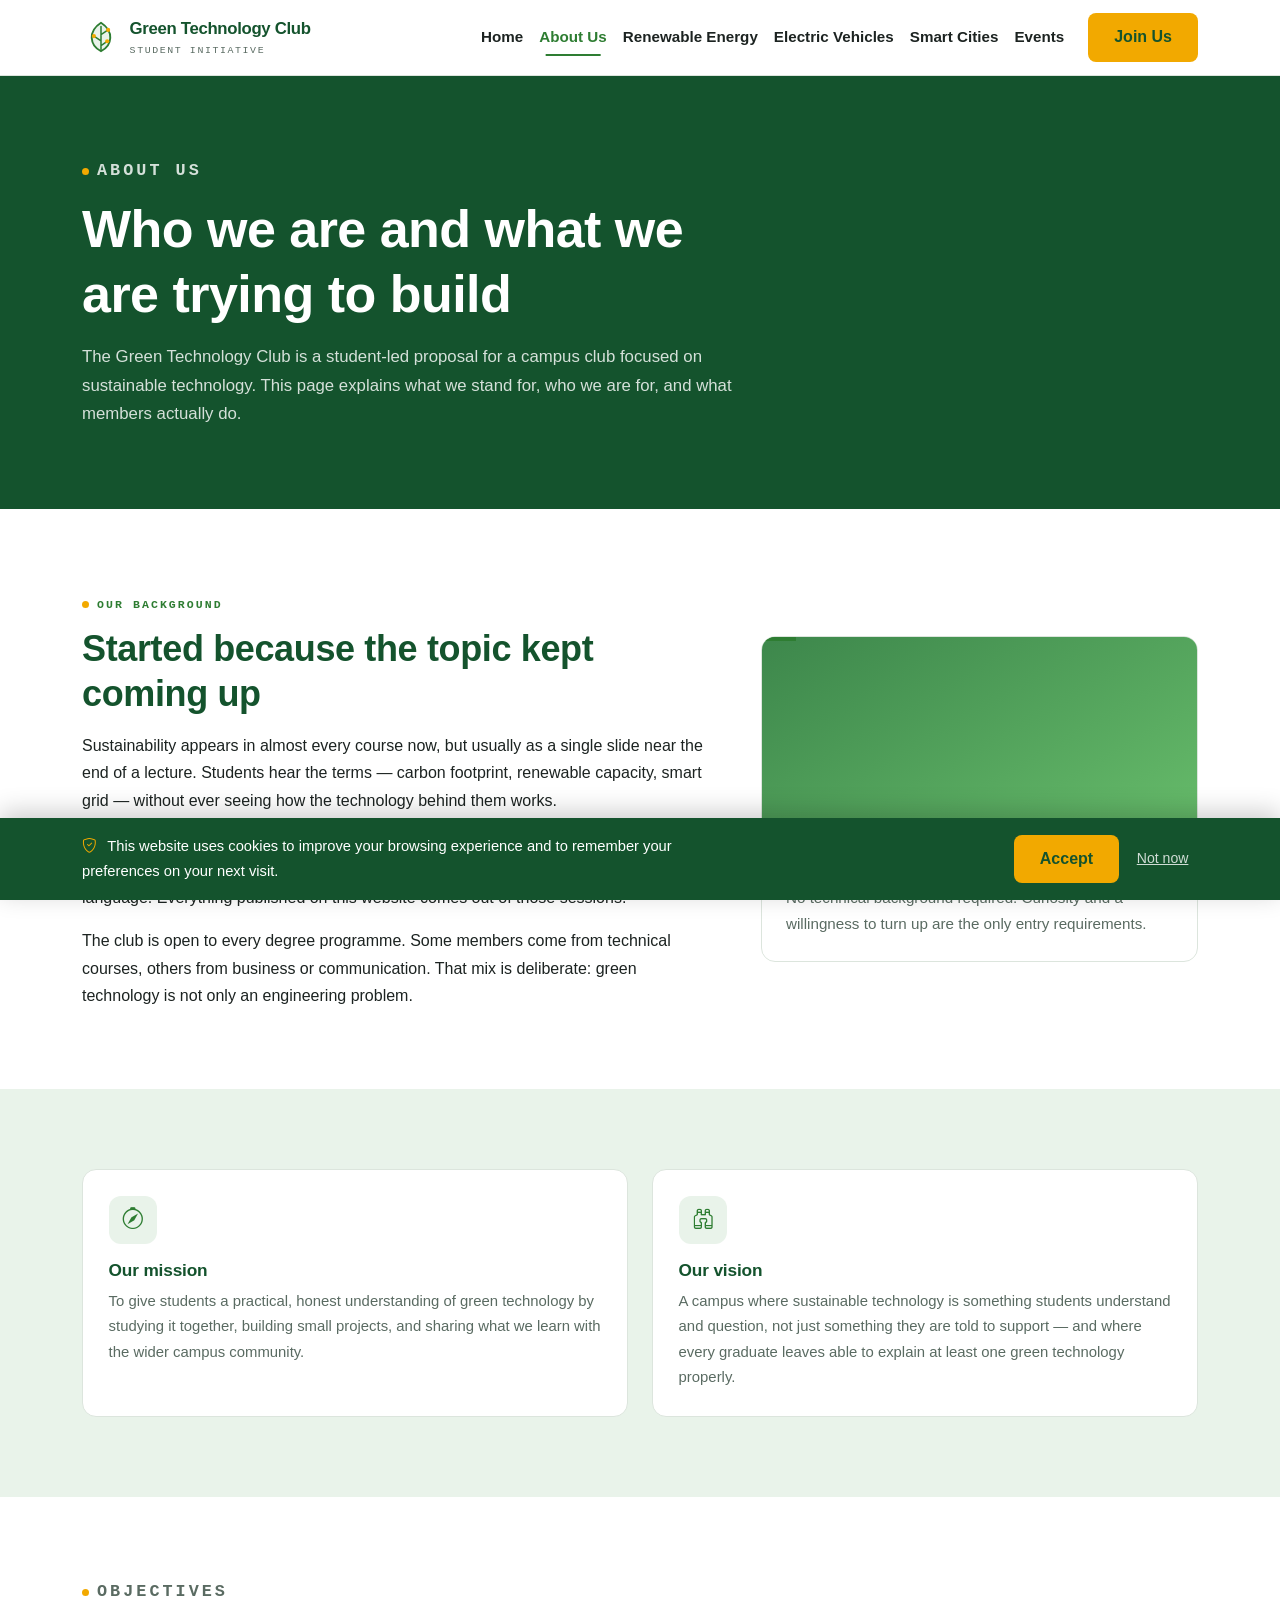
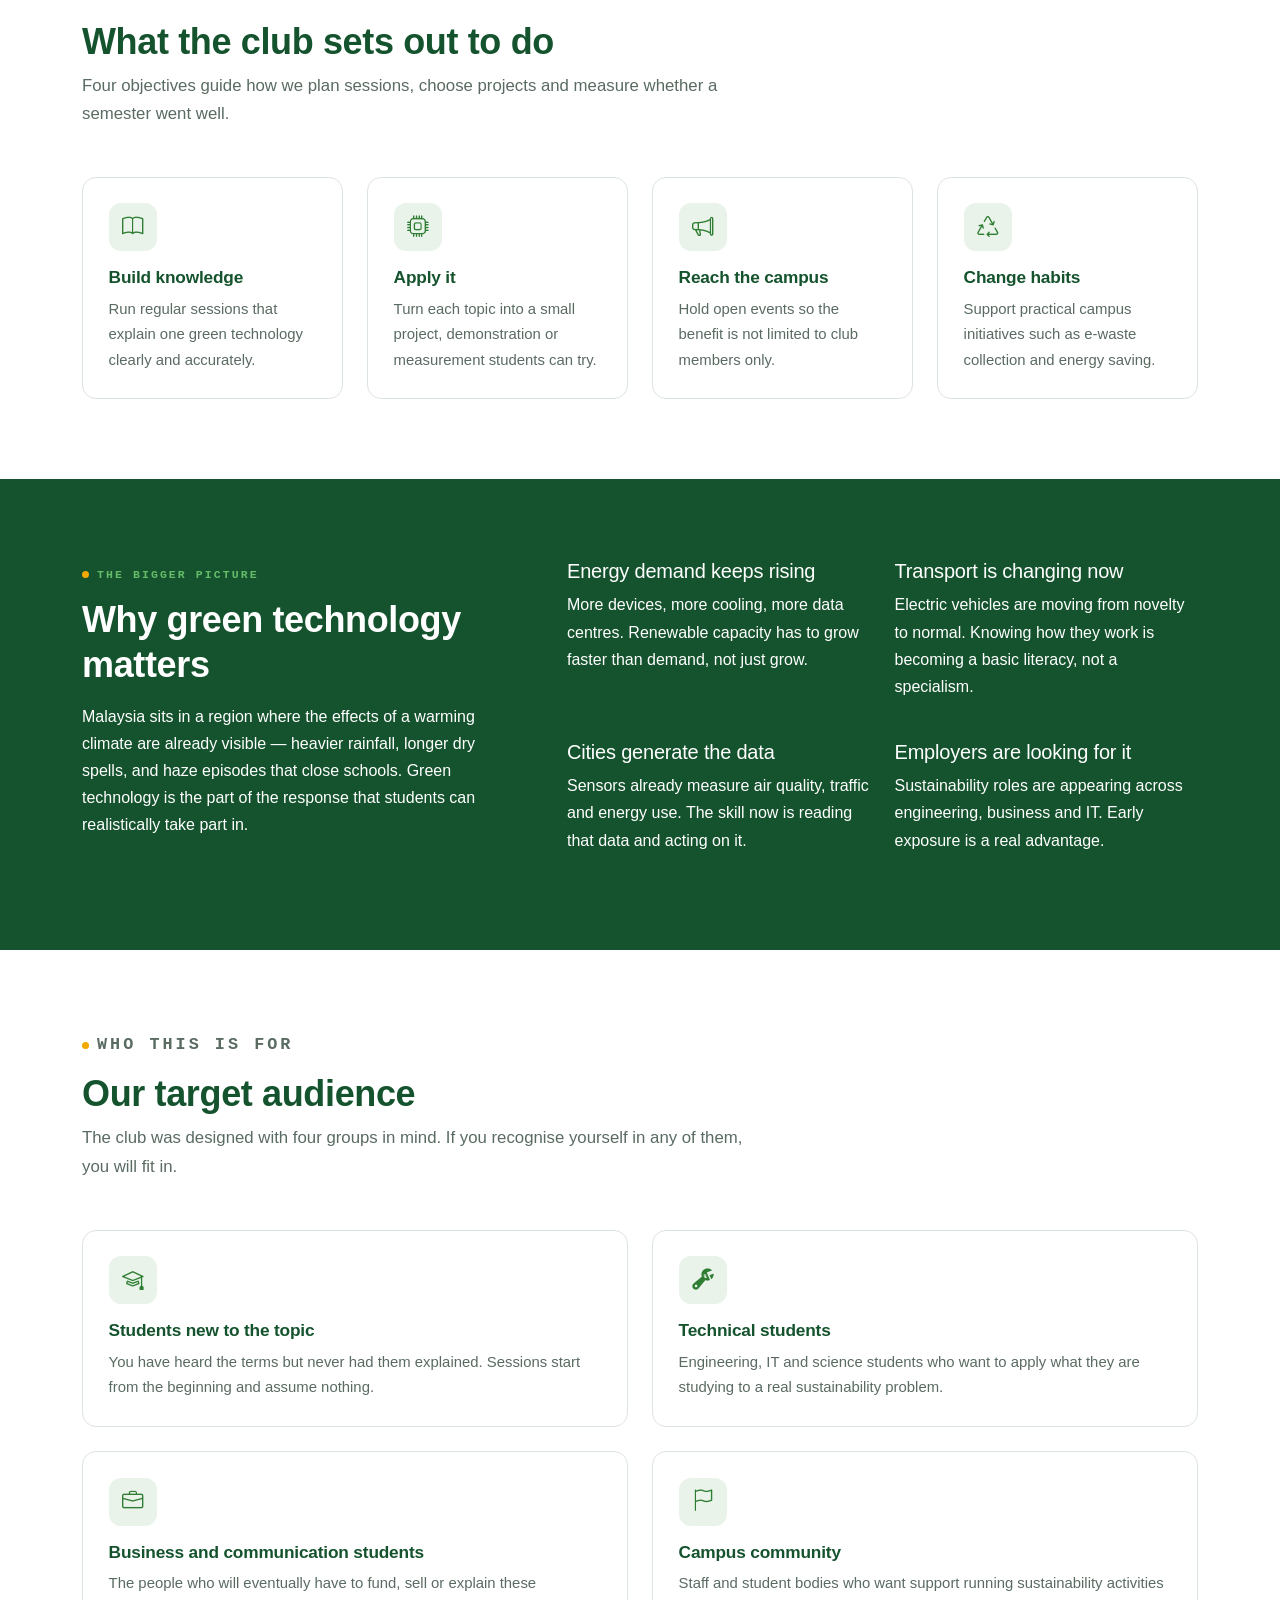
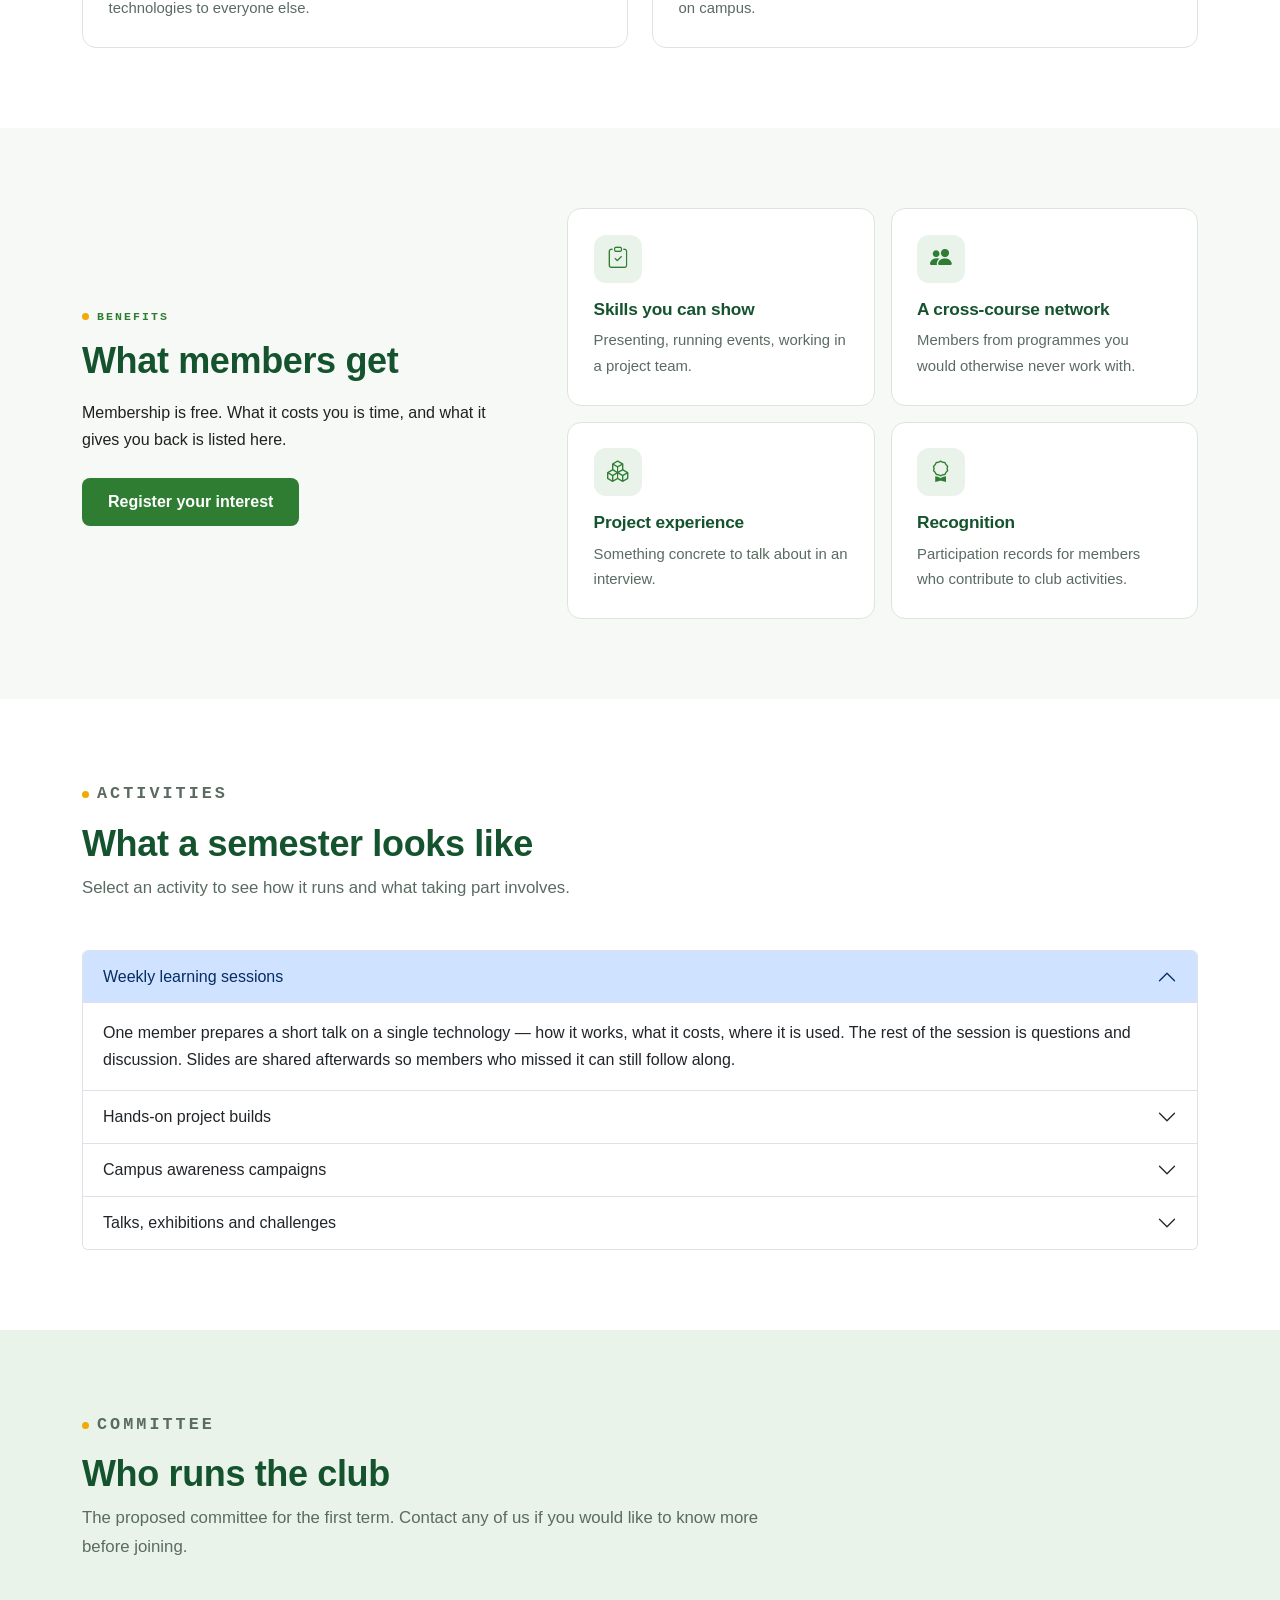
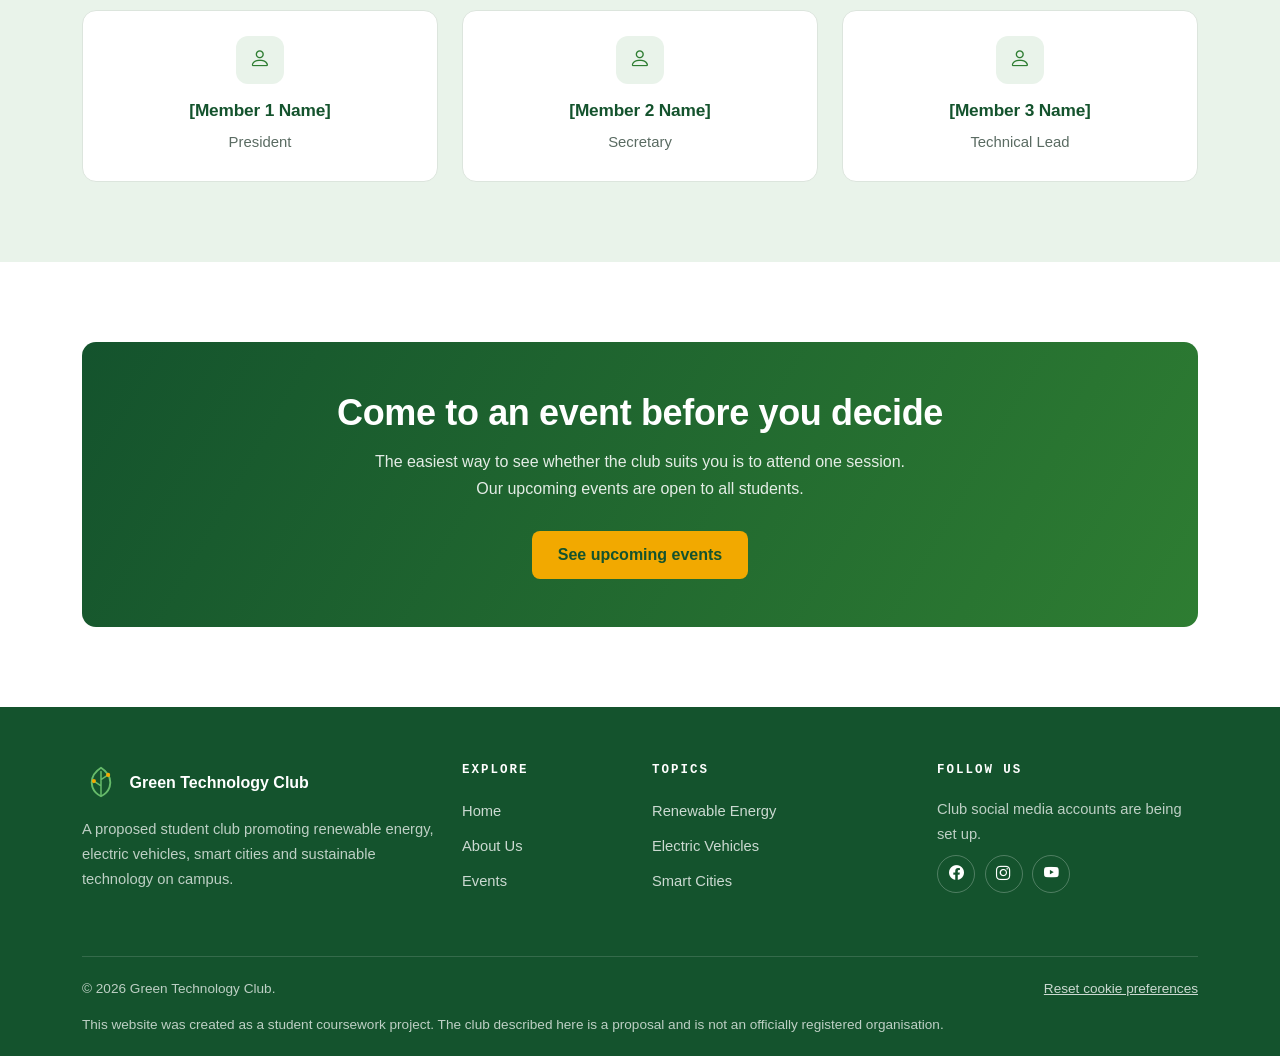
==== about.html @ 07b91c56 "Add files via upload" ====
<!DOCTYPE html>
<html lang="en">
<head>
  <meta charset="UTF-8">
  <meta name="viewport" content="width=device-width, initial-scale=1.0">
  <meta name="description" content="The mission, vision, objectives and activities of the Green Technology Club, a proposed student club for sustainable technology.">
  <title>About Us | Green Technology Club</title>

  <!-- Bootstrap 5 -->
  <link href="https://cdn.jsdelivr.net/npm/bootstrap@5.3.3/dist/css/bootstrap.min.css" rel="stylesheet">
  <!-- Bootstrap Icons (CSS only, no JavaScript) -->
  <link href="https://cdn.jsdelivr.net/npm/bootstrap-icons@1.11.3/font/bootstrap-icons.min.css" rel="stylesheet">
  <!-- Our own stylesheet, loaded last so it can override Bootstrap -->
  <link href="css/style.css" rel="stylesheet">
</head>
<body>

<a class="gtc-skip-link" href="#main-content">Skip to main content</a>


<!-- ==========================================================================
     NAVBAR  (identical on all six pages - only the "active" class moves)
     ========================================================================== -->
<nav class="navbar navbar-expand-lg gtc-navbar sticky-top" aria-label="Main navigation">
  <div class="container">

    <a class="navbar-brand" href="index.html">
      <svg class="gtc-logo" viewBox="0 0 40 40" role="img" aria-label="Green Technology Club logo">
        <path d="M20 35C8 29 6 14 20 5C34 14 32 29 20 35Z" fill="#E9F3EA" stroke="#2E7D32" stroke-width="2" stroke-linejoin="round"/>
        <path d="M20 34V9M20 24L12.5 19M20 17.5L27.5 12.5M20 29L26.5 24.5" stroke="#2E7D32" stroke-width="1.6" stroke-linecap="round"/>
        <circle cx="12.5" cy="19" r="2.2" fill="#F2A900"/>
        <circle cx="27.5" cy="12.5" r="2.2" fill="#F2A900"/>
        <circle cx="26.5" cy="24.5" r="2.2" fill="#F2A900"/>
      </svg>
      <span class="gtc-brand-text">
        Green Technology Club
        <small>Student Initiative</small>
      </span>
    </a>

    <button class="navbar-toggler" type="button" data-bs-toggle="collapse"
            data-bs-target="#gtcNavMenu" aria-controls="gtcNavMenu"
            aria-expanded="false" aria-label="Toggle navigation menu">
      <span class="navbar-toggler-icon"></span>
    </button>

    <div class="collapse navbar-collapse" id="gtcNavMenu">
      <ul class="navbar-nav ms-auto align-items-lg-center">
        <li class="nav-item"><a class="nav-link" href="index.html">Home</a></li>
        <li class="nav-item"><a class="nav-link active" aria-current="page" href="about.html">About Us</a></li>
        <li class="nav-item"><a class="nav-link" href="renewable.html">Renewable Energy</a></li>
        <li class="nav-item"><a class="nav-link" href="ev.html">Electric Vehicles</a></li>
        <li class="nav-item"><a class="nav-link" href="smart-city.html">Smart Cities</a></li>
        <li class="nav-item"><a class="nav-link" href="events.html">Events</a></li>
        <li class="nav-item ms-lg-3">
          <a class="btn btn-gtc-accent" href="events.html#register">Join Us</a>
        </li>
      </ul>
    </div>

  </div>
</nav>


<!-- ==========================================================================
     WELCOME BAR  (only appears when a name is stored in a cookie)
     ========================================================================== -->
<div class="gtc-welcome" id="gtcWelcome" hidden>
  <div class="container">
    <div class="gtc-welcome__inner">
      <p class="gtc-welcome__text" id="gtcWelcomeText"></p>
      <button type="button" class="gtc-welcome__btn" id="gtcForgetBtn">Not you?</button>
    </div>
  </div>
</div>


<main id="main-content">

  <!-- ========================================================================
       PAGE HEADER
       ======================================================================== -->
  <header class="gtc-section gtc-section--dark">
    <div class="container">
      <div class="gtc-section-intro mb-0">
        <p class="gtc-eyebrow gtc-animate-1">About us</p>
        <h1 class="gtc-animate-1">Who we are and what we are trying to build</h1>
        <p class="gtc-animate-2 mt-3 mb-0">
          The Green Technology Club is a student-led proposal for a campus club
          focused on sustainable technology. This page explains what we stand
          for, who we are for, and what members actually do.
        </p>
      </div>
    </div>
  </header>


  <!-- ========================================================================
       ABOUT THE CLUB
       ======================================================================== -->
  <section class="gtc-section">
    <div class="container">
      <div class="row g-5 align-items-center">

        <div class="col-lg-7">
          <p class="gtc-eyebrow">Our background</p>
          <h2>Started because the topic kept coming up</h2>
          <p class="mt-3">
            Sustainability appears in almost every course now, but usually as a
            single slide near the end of a lecture. Students hear the terms
            &mdash; carbon footprint, renewable capacity, smart grid &mdash;
            without ever seeing how the technology behind them works.
          </p>
          <p>
            The Green Technology Club exists to close that gap. It is a place
            where students take one technology at a time, study it properly,
            and then explain it to each other in plain language. Everything
            published on this website comes out of those sessions.
          </p>
          <p class="mb-0">
            The club is open to every degree programme. Some members come from
            technical courses, others from business or communication. That mix
            is deliberate: green technology is not only an engineering problem.
          </p>
        </div>

        <div class="col-lg-5">
          <div class="gtc-card">
            <div class="gtc-card__media"
                 style="background-image: linear-gradient(150deg, rgba(20,83,45,.5), rgba(102,187,106,.3)), url('images/about-team.jpg');"
                 role="img" aria-label="Students working together on a sustainability project"></div>
            <div class="gtc-card__body">
              <h3>Open to everyone</h3>
              <p class="mb-0">
                No technical background required. Curiosity and a willingness
                to turn up are the only entry requirements.
              </p>
            </div>
          </div>
        </div>

      </div>
    </div>
  </section>


  <!-- ========================================================================
       MISSION AND VISION
       ======================================================================== -->
  <section class="gtc-section gtc-section--pale">
    <div class="container">
      <div class="row g-4">

        <div class="col-lg-6">
          <div class="gtc-mini-card h-100">
            <span class="gtc-mini-card__icon"><i class="bi bi-compass"></i></span>
            <h3>Our mission</h3>
            <p>
              To give students a practical, honest understanding of green
              technology by studying it together, building small projects, and
              sharing what we learn with the wider campus community.
            </p>
          </div>
        </div>

        <div class="col-lg-6">
          <div class="gtc-mini-card h-100">
            <span class="gtc-mini-card__icon"><i class="bi bi-binoculars"></i></span>
            <h3>Our vision</h3>
            <p>
              A campus where sustainable technology is something students
              understand and question, not just something they are told to
              support &mdash; and where every graduate leaves able to explain
              at least one green technology properly.
            </p>
          </div>
        </div>

      </div>
    </div>
  </section>


  <!-- ========================================================================
       OBJECTIVES
       ======================================================================== -->
  <section class="gtc-section">
    <div class="container">

      <div class="gtc-section-intro">
        <p class="gtc-eyebrow">Objectives</p>
        <h2>What the club sets out to do</h2>
        <p>
          Four objectives guide how we plan sessions, choose projects and
          measure whether a semester went well.
        </p>
      </div>

      <div class="row g-4">

        <div class="col-md-6 col-lg-3">
          <div class="gtc-mini-card">
            <span class="gtc-mini-card__icon"><i class="bi bi-book"></i></span>
            <h3>Build knowledge</h3>
            <p>Run regular sessions that explain one green technology clearly and accurately.</p>
          </div>
        </div>

        <div class="col-md-6 col-lg-3">
          <div class="gtc-mini-card">
            <span class="gtc-mini-card__icon"><i class="bi bi-cpu"></i></span>
            <h3>Apply it</h3>
            <p>Turn each topic into a small project, demonstration or measurement students can try.</p>
          </div>
        </div>

        <div class="col-md-6 col-lg-3">
          <div class="gtc-mini-card">
            <span class="gtc-mini-card__icon"><i class="bi bi-megaphone"></i></span>
            <h3>Reach the campus</h3>
            <p>Hold open events so the benefit is not limited to club members only.</p>
          </div>
        </div>

        <div class="col-md-6 col-lg-3">
          <div class="gtc-mini-card">
            <span class="gtc-mini-card__icon"><i class="bi bi-recycle"></i></span>
            <h3>Change habits</h3>
            <p>Support practical campus initiatives such as e-waste collection and energy saving.</p>
          </div>
        </div>

      </div>
    </div>
  </section>


  <!-- ========================================================================
       WHY GREEN TECHNOLOGY MATTERS
       ======================================================================== -->
  <section class="gtc-section gtc-section--dark">
    <div class="container">
      <div class="row g-5">

        <div class="col-lg-5">
          <p class="gtc-eyebrow">The bigger picture</p>
          <h2>Why green technology matters</h2>
          <p class="mt-3 mb-0">
            Malaysia sits in a region where the effects of a warming climate
            are already visible &mdash; heavier rainfall, longer dry spells,
            and haze episodes that close schools. Green technology is the part
            of the response that students can realistically take part in.
          </p>
        </div>

        <div class="col-lg-7">
          <div class="row g-4">

            <div class="col-sm-6">
              <h3 class="h5">Energy demand keeps rising</h3>
              <p>
                More devices, more cooling, more data centres. Renewable
                capacity has to grow faster than demand, not just grow.
              </p>
            </div>

            <div class="col-sm-6">
              <h3 class="h5">Transport is changing now</h3>
              <p>
                Electric vehicles are moving from novelty to normal. Knowing
                how they work is becoming a basic literacy, not a specialism.
              </p>
            </div>

            <div class="col-sm-6">
              <h3 class="h5">Cities generate the data</h3>
              <p>
                Sensors already measure air quality, traffic and energy use.
                The skill now is reading that data and acting on it.
              </p>
            </div>

            <div class="col-sm-6">
              <h3 class="h5">Employers are looking for it</h3>
              <p>
                Sustainability roles are appearing across engineering, business
                and IT. Early exposure is a real advantage.
              </p>
            </div>

          </div>
        </div>

      </div>
    </div>
  </section>


  <!-- ========================================================================
       TARGET AUDIENCE
       ======================================================================== -->
  <section class="gtc-section">
    <div class="container">

      <div class="gtc-section-intro">
        <p class="gtc-eyebrow">Who this is for</p>
        <h2>Our target audience</h2>
        <p>
          The club was designed with four groups in mind. If you recognise
          yourself in any of them, you will fit in.
        </p>
      </div>

      <div class="row g-4">

        <div class="col-md-6">
          <div class="gtc-mini-card">
            <span class="gtc-mini-card__icon"><i class="bi bi-mortarboard"></i></span>
            <h3>Students new to the topic</h3>
            <p>
              You have heard the terms but never had them explained. Sessions
              start from the beginning and assume nothing.
            </p>
          </div>
        </div>

        <div class="col-md-6">
          <div class="gtc-mini-card">
            <span class="gtc-mini-card__icon"><i class="bi bi-wrench-adjustable"></i></span>
            <h3>Technical students</h3>
            <p>
              Engineering, IT and science students who want to apply what they
              are studying to a real sustainability problem.
            </p>
          </div>
        </div>

        <div class="col-md-6">
          <div class="gtc-mini-card">
            <span class="gtc-mini-card__icon"><i class="bi bi-briefcase"></i></span>
            <h3>Business and communication students</h3>
            <p>
              The people who will eventually have to fund, sell or explain
              these technologies to everyone else.
            </p>
          </div>
        </div>

        <div class="col-md-6">
          <div class="gtc-mini-card">
            <span class="gtc-mini-card__icon"><i class="bi bi-flag"></i></span>
            <h3>Campus community</h3>
            <p>
              Staff and student bodies who want support running sustainability
              activities on campus.
            </p>
          </div>
        </div>

      </div>
    </div>
  </section>


  <!-- ========================================================================
       BENEFITS OF JOINING
       ======================================================================== -->
  <section class="gtc-section gtc-section--offwhite">
    <div class="container">
      <div class="row g-5 align-items-center">

        <div class="col-lg-5">
          <p class="gtc-eyebrow">Benefits</p>
          <h2>What members get</h2>
          <p class="mt-3">
            Membership is free. What it costs you is time, and what it gives
            you back is listed here.
          </p>
          <a class="btn btn-gtc-primary mt-2" href="events.html#register">Register your interest</a>
        </div>

        <div class="col-lg-7">
          <div class="row g-3">

            <div class="col-sm-6">
              <div class="gtc-mini-card">
                <span class="gtc-mini-card__icon"><i class="bi bi-clipboard-check"></i></span>
                <h3>Skills you can show</h3>
                <p>Presenting, running events, working in a project team.</p>
              </div>
            </div>

            <div class="col-sm-6">
              <div class="gtc-mini-card">
                <span class="gtc-mini-card__icon"><i class="bi bi-people-fill"></i></span>
                <h3>A cross-course network</h3>
                <p>Members from programmes you would otherwise never work with.</p>
              </div>
            </div>

            <div class="col-sm-6">
              <div class="gtc-mini-card">
                <span class="gtc-mini-card__icon"><i class="bi bi-boxes"></i></span>
                <h3>Project experience</h3>
                <p>Something concrete to talk about in an interview.</p>
              </div>
            </div>

            <div class="col-sm-6">
              <div class="gtc-mini-card">
                <span class="gtc-mini-card__icon"><i class="bi bi-award"></i></span>
                <h3>Recognition</h3>
                <p>Participation records for members who contribute to club activities.</p>
              </div>
            </div>

          </div>
        </div>

      </div>
    </div>
  </section>


  <!-- ========================================================================
       CLUB ACTIVITIES  (Bootstrap accordion)
       ======================================================================== -->
  <section class="gtc-section">
    <div class="container">

      <div class="gtc-section-intro">
        <p class="gtc-eyebrow">Activities</p>
        <h2>What a semester looks like</h2>
        <p>
          Select an activity to see how it runs and what taking part involves.
        </p>
      </div>

      <div class="accordion" id="activitiesAccordion">

        <div class="accordion-item">
          <h3 class="accordion-header">
            <button class="accordion-button" type="button" data-bs-toggle="collapse"
                    data-bs-target="#activity1" aria-expanded="true" aria-controls="activity1">
              Weekly learning sessions
            </button>
          </h3>
          <div id="activity1" class="accordion-collapse collapse show"
               data-bs-parent="#activitiesAccordion">
            <div class="accordion-body">
              One member prepares a short talk on a single technology &mdash;
              how it works, what it costs, where it is used. The rest of the
              session is questions and discussion. Slides are shared afterwards
              so members who missed it can still follow along.
            </div>
          </div>
        </div>

        <div class="accordion-item">
          <h3 class="accordion-header">
            <button class="accordion-button collapsed" type="button" data-bs-toggle="collapse"
                    data-bs-target="#activity2" aria-expanded="false" aria-controls="activity2">
              Hands-on project builds
            </button>
          </h3>
          <div id="activity2" class="accordion-collapse collapse"
               data-bs-parent="#activitiesAccordion">
            <div class="accordion-body">
              Small teams build something testable: a solar-charged sensor, an
              energy monitor for a study room, or a data dashboard. Projects
              are deliberately small enough to finish within a semester.
            </div>
          </div>
        </div>

        <div class="accordion-item">
          <h3 class="accordion-header">
            <button class="accordion-button collapsed" type="button" data-bs-toggle="collapse"
                    data-bs-target="#activity3" aria-expanded="false" aria-controls="activity3">
              Campus awareness campaigns
            </button>
          </h3>
          <div id="activity3" class="accordion-collapse collapse"
               data-bs-parent="#activitiesAccordion">
            <div class="accordion-body">
              Open activities such as e-waste collection points, recycling
              drives and energy-saving weeks. These are run with other student
              bodies so they reach beyond club members.
            </div>
          </div>
        </div>

        <div class="accordion-item">
          <h3 class="accordion-header">
            <button class="accordion-button collapsed" type="button" data-bs-toggle="collapse"
                    data-bs-target="#activity4" aria-expanded="false" aria-controls="activity4">
              Talks, exhibitions and challenges
            </button>
          </h3>
          <div id="activity4" class="accordion-collapse collapse"
               data-bs-parent="#activitiesAccordion">
            <div class="accordion-body">
              Larger events including seminars, an electric vehicle exhibition
              and a sustainable technology challenge. These are listed on the
              events page with registration open to all students.
            </div>
          </div>
        </div>

      </div>
    </div>
  </section>


  <!-- ========================================================================
       COMMITTEE  (names to be filled in by the group)
       ======================================================================== -->
  <section class="gtc-section gtc-section--pale">
    <div class="container">

      <div class="gtc-section-intro">
        <p class="gtc-eyebrow">Committee</p>
        <h2>Who runs the club</h2>
        <p>
          The proposed committee for the first term. Contact any of us if you
          would like to know more before joining.
        </p>
      </div>

      <div class="row g-4">

        <div class="col-md-4">
          <div class="gtc-mini-card text-center">
            <span class="gtc-mini-card__icon mx-auto"><i class="bi bi-person"></i></span>
            <h3>[Member 1 Name]</h3>
            <p>President</p>
          </div>
        </div>

        <div class="col-md-4">
          <div class="gtc-mini-card text-center">
            <span class="gtc-mini-card__icon mx-auto"><i class="bi bi-person"></i></span>
            <h3>[Member 2 Name]</h3>
            <p>Secretary</p>
          </div>
        </div>

        <div class="col-md-4">
          <div class="gtc-mini-card text-center">
            <span class="gtc-mini-card__icon mx-auto"><i class="bi bi-person"></i></span>
            <h3>[Member 3 Name]</h3>
            <p>Technical Lead</p>
          </div>
        </div>

      </div>
    </div>
  </section>


  <!-- ========================================================================
       LINK TO EVENTS
       ======================================================================== -->
  <section class="gtc-section gtc-on-dark">
    <div class="container">
      <div class="gtc-cta">
        <h2>Come to an event before you decide</h2>
        <p>
          The easiest way to see whether the club suits you is to attend one
          session. Our upcoming events are open to all students.
        </p>
        <a class="btn btn-gtc-accent" href="events.html">See upcoming events</a>
      </div>
    </div>
  </section>

</main>


<!-- ==========================================================================
     FOOTER  (identical on all six pages)
     ========================================================================== -->
<footer class="gtc-footer">
  <div class="container">
    <div class="row g-4">

      <div class="col-lg-4">
        <div class="gtc-footer__brand">
          <svg class="gtc-logo" viewBox="0 0 40 40" aria-hidden="true">
            <path d="M20 35C8 29 6 14 20 5C34 14 32 29 20 35Z" fill="none" stroke="#66BB6A" stroke-width="2" stroke-linejoin="round"/>
            <path d="M20 34V9M20 24L12.5 19M20 17.5L27.5 12.5" stroke="#66BB6A" stroke-width="1.6" stroke-linecap="round"/>
            <circle cx="12.5" cy="19" r="2.2" fill="#F2A900"/>
            <circle cx="27.5" cy="12.5" r="2.2" fill="#F2A900"/>
          </svg>
          Green Technology Club
        </div>
        <p>
          A proposed student club promoting renewable energy, electric
          vehicles, smart cities and sustainable technology on campus.
        </p>
      </div>

      <div class="col-6 col-lg-2">
        <h4>Explore</h4>
        <ul class="gtc-footer__list">
          <li><a href="index.html">Home</a></li>
          <li><a href="about.html">About Us</a></li>
          <li><a href="events.html">Events</a></li>
        </ul>
      </div>

      <div class="col-6 col-lg-3">
        <h4>Topics</h4>
        <ul class="gtc-footer__list">
          <li><a href="renewable.html">Renewable Energy</a></li>
          <li><a href="ev.html">Electric Vehicles</a></li>
          <li><a href="smart-city.html">Smart Cities</a></li>
        </ul>
      </div>

      <div class="col-lg-3">
        <h4>Follow us</h4>
        <p class="mb-0">Club social media accounts are being set up.</p>
        <div class="gtc-footer__social">
          <a href="events.html#follow" aria-label="Facebook"><i class="bi bi-facebook"></i></a>
          <a href="events.html#follow" aria-label="Instagram"><i class="bi bi-instagram"></i></a>
          <a href="events.html#follow" aria-label="YouTube"><i class="bi bi-youtube"></i></a>
        </div>
      </div>

    </div>

    <div class="gtc-footer__bottom">
      <div class="d-flex flex-wrap justify-content-between gap-2">
        <p>&copy; <span id="footerYear">2026</span> Green Technology Club.</p>
        <button type="button" class="gtc-footer__reset" id="cookieResetBtn">
          Reset cookie preferences
        </button>
      </div>
      <p class="gtc-disclaimer">
        This website was created as a student coursework project. The club
        described here is a proposal and is not an officially registered
        organisation.
      </p>
    </div>

  </div>
</footer>


<!-- ==========================================================================
     COOKIE NOTICE  (identical on all six pages, hidden until needed)
     ========================================================================== -->
<div class="gtc-cookie-banner" id="cookieBanner" role="region" aria-label="Cookie notice" hidden>
  <div class="container">
    <div class="gtc-cookie-banner__inner">
      <p class="gtc-cookie-banner__text">
        <i class="bi bi-shield-check"></i>
        This website uses cookies to improve your browsing experience and to
        remember your preferences on your next visit.
      </p>
      <div class="gtc-cookie-banner__actions">
        <button type="button" class="btn btn-gtc-accent" id="cookieAcceptBtn">Accept</button>
        <button type="button" class="gtc-cookie-banner__dismiss" id="cookieDismissBtn">Not now</button>
      </div>
    </div>
  </div>
</div>


<!-- Scripts: jQuery first, then Bootstrap, then our own file -->
<script src="https://code.jquery.com/jquery-3.7.1.min.js"></script>
<script src="https://cdn.jsdelivr.net/npm/bootstrap@5.3.3/dist/js/bootstrap.bundle.min.js"></script>
<script src="js/script.js"></script>

</body>
</html>
---- css/style.css ----
/* ==========================================================================
   GREEN TECHNOLOGY CLUB - style.css
   Shared stylesheet for all six pages.

   Created by  : Member 1
   Used by     : Member 1, Member 2, Member 3

   TABLE OF CONTENTS
   01. Design tokens (colours, spacing, fonts)
   02. Base elements
   03. Accessibility helpers (skip link, focus styles)
   04. Navbar
   05. Welcome bar (cookie feature)
   06. Buttons
   07. Section layout helpers
   08. Hero section
   09. Cards
   10. Event highlight
   11. Call to action band
   12. Footer
   13. Cookie banner
   14. Animations
   15. Responsive rules (media queries)
   16. Reserved space for Member 2 and Member 3
   ========================================================================== */


/* ==========================================================================
   01. DESIGN TOKENS
   All colours and sizes are stored as CSS variables so every page uses
   exactly the same values. Change a value here and the whole site updates.
   ========================================================================== */
:root {
  /* Brand colours */
  --gtc-forest: #14532D;   /* deepest green - dark surfaces and headings */
  --gtc-green: #2E7D32;    /* primary brand green */
  --gtc-leaf: #66BB6A;     /* light green - highlights */
  --gtc-pale: #E9F3EA;     /* very light green - section backgrounds */
  --gtc-solar: #F2A900;    /* solar amber - used only for main actions */

  /* Neutral colours */
  --gtc-ink: #1C2321;      /* main body text */
  --gtc-muted: #5A6B62;    /* secondary text */
  --gtc-line: #DCE5DD;     /* borders and dividers */
  --gtc-white: #FFFFFF;
  --gtc-off-white: #F6F9F6;

  /* Typography - system fonts only, no external font files */
  --gtc-font-body: -apple-system, BlinkMacSystemFont, "Segoe UI", Roboto,
                   "Helvetica Neue", Arial, sans-serif;
  --gtc-font-mono: ui-monospace, SFMono-Regular, Menlo, Consolas,
                   "Courier New", monospace;

  /* Shape and depth */
  --gtc-radius: 14px;
  --gtc-radius-sm: 8px;
  --gtc-shadow: 0 4px 16px rgba(20, 83, 45, 0.08);
  --gtc-shadow-lg: 0 12px 32px rgba(20, 83, 45, 0.14);

  /* Vertical rhythm */
  --gtc-section-space: 5rem;
}


/* ==========================================================================
   02. BASE ELEMENTS
   ========================================================================== */
html {
  scroll-behavior: smooth;
}

body {
  font-family: var(--gtc-font-body);
  color: var(--gtc-ink);
  background-color: var(--gtc-white);
  line-height: 1.7;
}

h1, h2, h3, h4, h5, h6 {
  color: var(--gtc-forest);
  font-weight: 700;
  line-height: 1.25;
  letter-spacing: -0.01em;
}

/* clamp() sets a minimum size, a preferred size that scales with the screen
   width, and a maximum size - all in one line. */
h1 { font-size: clamp(2rem, 5vw, 3.25rem); font-weight: 800; }
h2 { font-size: clamp(1.6rem, 3.2vw, 2.25rem); }
h3 { font-size: 1.25rem; }

p  { color: var(--gtc-ink); }

a {
  color: var(--gtc-green);
  text-decoration: none;
}

a:hover {
  color: var(--gtc-forest);
  text-decoration: underline;
}

/* Elements with the hidden attribute must never be displayed. */
[hidden] {
  display: none !important;
}


/* ==========================================================================
   03. ACCESSIBILITY HELPERS
   ========================================================================== */

/* The skip link is hidden until a keyboard user presses Tab, which lets them
   jump straight to the main content without tabbing through the whole menu. */
.gtc-skip-link {
  position: absolute;
  top: -60px;
  left: 1rem;
  z-index: 2000;
  padding: 0.65rem 1.25rem;
  background-color: var(--gtc-forest);
  color: var(--gtc-white);
  border-radius: 0 0 var(--gtc-radius-sm) var(--gtc-radius-sm);
  transition: top 0.2s ease;
}

.gtc-skip-link:focus {
  top: 0;
  color: var(--gtc-white);
  text-decoration: none;
}

/* A clear, high-contrast outline for every keyboard-focused control. */
a:focus-visible,
button:focus-visible,
input:focus-visible,
select:focus-visible,
textarea:focus-visible {
  outline: 3px solid var(--gtc-solar);
  outline-offset: 2px;
}


/* ==========================================================================
   04. NAVBAR
   The same navbar markup is copied into all six pages. Only the
   "active" class moves to the link of the current page.
   ========================================================================== */
.gtc-navbar {
  background-color: var(--gtc-white);
  border-bottom: 1px solid var(--gtc-line);
  padding-top: 0.6rem;
  padding-bottom: 0.6rem;
}

.gtc-navbar .navbar-brand {
  display: flex;
  align-items: center;
  gap: 0.6rem;
  font-weight: 800;
  font-size: 1.05rem;
  color: var(--gtc-forest);
  letter-spacing: -0.02em;
}

.gtc-navbar .navbar-brand:hover {
  text-decoration: none;
  color: var(--gtc-green);
}

.gtc-logo {
  width: 38px;
  height: 38px;
  flex-shrink: 0;
}

.gtc-brand-text small {
  display: block;
  font-family: var(--gtc-font-mono);
  font-size: 0.62rem;
  font-weight: 500;
  letter-spacing: 0.16em;
  text-transform: uppercase;
  color: var(--gtc-muted);
}

.gtc-navbar .nav-link {
  position: relative;
  font-weight: 600;
  font-size: 0.95rem;
  color: var(--gtc-ink);
  padding: 0.5rem 0.9rem;
}

.gtc-navbar .nav-link:hover,
.gtc-navbar .nav-link:focus {
  color: var(--gtc-green);
  text-decoration: none;
}

/* A green underline grows from the centre on hover and stays on the
   current page. This is a pure CSS transition - no JavaScript needed. */
.gtc-navbar .nav-link::after {
  content: "";
  position: absolute;
  left: 50%;
  bottom: 0.15rem;
  width: 0;
  height: 2px;
  background-color: var(--gtc-green);
  transform: translateX(-50%);
  transition: width 0.25s ease;
}

.gtc-navbar .nav-link:hover::after,
.gtc-navbar .nav-link.active::after {
  width: calc(100% - 1.8rem);
}

.gtc-navbar .nav-link.active {
  color: var(--gtc-green);
}

.gtc-navbar .navbar-toggler {
  border-color: var(--gtc-line);
  padding: 0.35rem 0.55rem;
}


/* ==========================================================================
   05. WELCOME BAR
   Shown only when a visitor name has been saved in a cookie.
   ========================================================================== */
.gtc-welcome {
  background-color: var(--gtc-pale);
  border-bottom: 1px solid var(--gtc-line);
  font-size: 0.9rem;
  padding: 0.55rem 0;
}

.gtc-welcome__inner {
  display: flex;
  flex-wrap: wrap;
  align-items: center;
  gap: 0.75rem;
}

.gtc-welcome__text {
  margin: 0;
  color: var(--gtc-forest);
  font-weight: 600;
}

.gtc-welcome__btn {
  background: none;
  border: none;
  padding: 0;
  font-size: 0.85rem;
  font-weight: 600;
  color: var(--gtc-green);
  text-decoration: underline;
  cursor: pointer;
}


/* ==========================================================================
   06. BUTTONS
   Three button styles only, so every page looks consistent.
   ========================================================================== */
.btn-gtc-primary,
.btn-gtc-accent,
.btn-gtc-outline {
  border-radius: var(--gtc-radius-sm);
  font-weight: 600;
  padding: 0.65rem 1.5rem;
  border: 2px solid transparent;
  transition: transform 0.2s ease, background-color 0.2s ease,
              color 0.2s ease, box-shadow 0.2s ease;
}

.btn-gtc-primary {
  background-color: var(--gtc-green);
  color: var(--gtc-white);
}

.btn-gtc-primary:hover,
.btn-gtc-primary:focus {
  background-color: var(--gtc-forest);
  color: var(--gtc-white);
  transform: translateY(-2px);
  box-shadow: var(--gtc-shadow);
}

.btn-gtc-accent {
  background-color: var(--gtc-solar);
  color: var(--gtc-forest);
}

.btn-gtc-accent:hover,
.btn-gtc-accent:focus {
  background-color: #DB9800;
  color: var(--gtc-forest);
  transform: translateY(-2px);
  box-shadow: var(--gtc-shadow);
}

.btn-gtc-outline {
  background-color: transparent;
  color: var(--gtc-green);
  border-color: var(--gtc-green);
}

.btn-gtc-outline:hover,
.btn-gtc-outline:focus {
  background-color: var(--gtc-green);
  color: var(--gtc-white);
  transform: translateY(-2px);
}

/* On a dark background the outline button turns white. */
.gtc-on-dark .btn-gtc-outline {
  color: var(--gtc-white);
  border-color: rgba(255, 255, 255, 0.7);
}

.gtc-on-dark .btn-gtc-outline:hover,
.gtc-on-dark .btn-gtc-outline:focus {
  background-color: var(--gtc-white);
  color: var(--gtc-forest);
  border-color: var(--gtc-white);
}


/* ==========================================================================
   07. SECTION LAYOUT HELPERS
   ========================================================================== */
.gtc-section {
  padding-top: var(--gtc-section-space);
  padding-bottom: var(--gtc-section-space);
}

.gtc-section--pale {
  background-color: var(--gtc-pale);
}

.gtc-section--offwhite {
  background-color: var(--gtc-off-white);
}

.gtc-section--dark {
  background-color: var(--gtc-forest);
  color: var(--gtc-white);
}

.gtc-section--dark h1,
.gtc-section--dark h2,
.gtc-section--dark h3,
.gtc-section--dark p {
  color: var(--gtc-white);
}

/* The eyebrow is the small monospace label above a heading. The dot in
   front of it echoes the circuit nodes in the club logo. */
.gtc-eyebrow {
  display: inline-flex;
  align-items: center;
  gap: 0.5rem;
  font-family: var(--gtc-font-mono);
  font-size: 0.72rem;
  font-weight: 600;
  letter-spacing: 0.18em;
  text-transform: uppercase;
  color: var(--gtc-green);
  margin-bottom: 0.75rem;
}

.gtc-eyebrow::before {
  content: "";
  width: 7px;
  height: 7px;
  border-radius: 50%;
  background-color: var(--gtc-solar);
  flex-shrink: 0;
}

.gtc-section--dark .gtc-eyebrow {
  color: var(--gtc-leaf);
}

.gtc-section-intro {
  max-width: 680px;
  margin-bottom: 3rem;
}

.gtc-section-intro p {
  color: var(--gtc-muted);
  font-size: 1.05rem;
}

.gtc-section--dark .gtc-section-intro p {
  color: rgba(255, 255, 255, 0.82);
}


/* ==========================================================================
   08. HERO SECTION
   The background image sits under a dark green gradient so the white
   headline always stays readable. If the image file is missing, the
   gradient alone still looks correct - the page never breaks.
   ========================================================================== */
.gtc-hero {
  position: relative;
  display: flex;
  align-items: center;
  min-height: 78vh;
  padding: 5rem 0 3rem;
  background-color: var(--gtc-forest);
  background-image:
    linear-gradient(115deg, rgba(20, 83, 45, 0.94) 0%,
                            rgba(20, 83, 45, 0.72) 55%,
                            rgba(20, 83, 45, 0.45) 100%),
    url("../images/hero-green-campus.jpg");
  background-size: cover;
  background-position: center;
  color: var(--gtc-white);
}

.gtc-hero__content {
  max-width: 660px;
}

.gtc-hero__eyebrow {
  display: inline-flex;
  align-items: center;
  gap: 0.55rem;
  font-family: var(--gtc-font-mono);
  font-size: 0.72rem;
  font-weight: 600;
  letter-spacing: 0.2em;
  text-transform: uppercase;
  color: var(--gtc-solar);
  margin-bottom: 1rem;
}

.gtc-hero h1 {
  color: var(--gtc-white);
  margin-bottom: 1.25rem;
}

.gtc-hero__lead {
  font-size: 1.1rem;
  color: rgba(255, 255, 255, 0.9);
  margin-bottom: 2rem;
}

.gtc-hero__actions {
  display: flex;
  flex-wrap: wrap;
  gap: 0.85rem;
}

/* The three focus areas sit on a strip along the bottom of the hero. */
.gtc-hero__strip {
  border-top: 1px solid rgba(255, 255, 255, 0.22);
  margin-top: 3.5rem;
  padding-top: 1.5rem;
  display: flex;
  flex-wrap: wrap;
  gap: 2.5rem;
}

.gtc-hero__strip-item {
  display: flex;
  align-items: baseline;
  gap: 0.6rem;
  color: rgba(255, 255, 255, 0.92);
  font-weight: 600;
}

.gtc-hero__strip-item span {
  font-family: var(--gtc-font-mono);
  font-size: 0.72rem;
  letter-spacing: 0.14em;
  color: var(--gtc-solar);
}

.gtc-hero__strip-item:hover {
  color: var(--gtc-white);
  text-decoration: none;
}


/* ==========================================================================
   09. CARDS
   One card style shared by every page.
   ========================================================================== */
.gtc-card {
  position: relative;
  height: 100%;
  background-color: var(--gtc-white);
  border: 1px solid var(--gtc-line);
  border-radius: var(--gtc-radius);
  overflow: hidden;
  transition: transform 0.25s ease, box-shadow 0.25s ease;
}

.gtc-card:hover {
  transform: translateY(-6px);
  box-shadow: var(--gtc-shadow-lg);
}

/* A green bar along the top edge widens when the card is hovered. */
.gtc-card::before {
  content: "";
  position: absolute;
  top: 0;
  left: 0;
  width: 34px;
  height: 4px;
  background-color: var(--gtc-green);
  transition: width 0.3s ease;
  z-index: 2;
}

.gtc-card:hover::before {
  width: 100%;
}

/* The media block uses a background image with a green gradient fallback,
   so the layout still looks finished before the photos are added. */
.gtc-card__media {
  height: 190px;
  background-color: var(--gtc-leaf);
  background-image: linear-gradient(140deg, var(--gtc-green), var(--gtc-leaf));
  background-size: cover;
  background-position: center;
}

.gtc-card__body {
  padding: 1.5rem;
}

.gtc-card__body h3 {
  margin-bottom: 0.6rem;
}

.gtc-card__body p {
  color: var(--gtc-muted);
  font-size: 0.95rem;
  margin-bottom: 1.1rem;
}

.gtc-card__link {
  font-weight: 600;
  font-size: 0.95rem;
  display: inline-flex;
  align-items: center;
  gap: 0.35rem;
}

.gtc-card__link i {
  transition: transform 0.2s ease;
}

.gtc-card__link:hover {
  text-decoration: none;
}

.gtc-card__link:hover i {
  transform: translateX(4px);
}

/* A simpler card used for lists of short points. */
.gtc-mini-card {
  height: 100%;
  background-color: var(--gtc-white);
  border: 1px solid var(--gtc-line);
  border-radius: var(--gtc-radius);
  padding: 1.6rem;
  transition: border-color 0.25s ease, transform 0.25s ease;
}

.gtc-mini-card:hover {
  border-color: var(--gtc-leaf);
  transform: translateY(-4px);
}

.gtc-mini-card__icon {
  display: inline-flex;
  align-items: center;
  justify-content: center;
  width: 48px;
  height: 48px;
  border-radius: 12px;
  background-color: var(--gtc-pale);
  color: var(--gtc-green);
  font-size: 1.35rem;
  margin-bottom: 1rem;
}

.gtc-mini-card h3 {
  font-size: 1.08rem;
  margin-bottom: 0.5rem;
}

.gtc-mini-card p {
  color: var(--gtc-muted);
  font-size: 0.93rem;
  margin-bottom: 0;
}


/* ==========================================================================
   10. EVENT HIGHLIGHT
   ========================================================================== */
.gtc-event {
  background-color: var(--gtc-white);
  border: 1px solid var(--gtc-line);
  border-radius: var(--gtc-radius);
  overflow: hidden;
  box-shadow: var(--gtc-shadow);
}

.gtc-event__media {
  min-height: 260px;
  height: 100%;
  background-color: var(--gtc-green);
  background-image: linear-gradient(150deg, var(--gtc-forest), var(--gtc-leaf));
  background-size: cover;
  background-position: center;
}

.gtc-event__body {
  padding: 2.25rem;
}

.gtc-event__meta {
  display: flex;
  flex-wrap: wrap;
  gap: 1.25rem;
  margin: 1.25rem 0 1.5rem;
  padding: 1rem 0;
  border-top: 1px solid var(--gtc-line);
  border-bottom: 1px solid var(--gtc-line);
}

.gtc-event__meta div {
  display: flex;
  align-items: center;
  gap: 0.5rem;
  font-size: 0.92rem;
  color: var(--gtc-muted);
}

.gtc-event__meta i {
  color: var(--gtc-green);
}

.gtc-badge {
  display: inline-block;
  font-family: var(--gtc-font-mono);
  font-size: 0.68rem;
  font-weight: 600;
  letter-spacing: 0.14em;
  text-transform: uppercase;
  padding: 0.32rem 0.7rem;
  border-radius: 999px;
  background-color: var(--gtc-pale);
  color: var(--gtc-green);
}


/* ==========================================================================
   11. CALL TO ACTION BAND
   ========================================================================== */
.gtc-cta {
  background-color: var(--gtc-forest);
  background-image: linear-gradient(120deg, var(--gtc-forest), var(--gtc-green));
  color: var(--gtc-white);
  border-radius: var(--gtc-radius);
  padding: 3rem 2.5rem;
  text-align: center;
}

.gtc-cta h2 {
  color: var(--gtc-white);
  margin-bottom: 0.85rem;
}

.gtc-cta p {
  color: rgba(255, 255, 255, 0.88);
  max-width: 560px;
  margin: 0 auto 1.75rem;
}


/* ==========================================================================
   12. FOOTER
   ========================================================================== */
.gtc-footer {
  background-color: var(--gtc-forest);
  color: rgba(255, 255, 255, 0.78);
  padding-top: 3.5rem;
}

.gtc-footer h4 {
  color: var(--gtc-white);
  font-size: 0.78rem;
  font-family: var(--gtc-font-mono);
  letter-spacing: 0.16em;
  text-transform: uppercase;
  margin-bottom: 1.1rem;
}

.gtc-footer p {
  color: rgba(255, 255, 255, 0.72);
  font-size: 0.92rem;
}

.gtc-footer a {
  color: rgba(255, 255, 255, 0.78);
  font-size: 0.92rem;
}

.gtc-footer a:hover {
  color: var(--gtc-solar);
  text-decoration: none;
}

.gtc-footer__brand {
  display: flex;
  align-items: center;
  gap: 0.6rem;
  margin-bottom: 1rem;
  color: var(--gtc-white);
  font-weight: 800;
}

.gtc-footer__list {
  list-style: none;
  padding: 0;
  margin: 0;
}

.gtc-footer__list li {
  margin-bottom: 0.5rem;
}

.gtc-footer__social {
  display: flex;
  gap: 0.6rem;
  margin-top: 0.5rem;
}

.gtc-footer__social a {
  display: inline-flex;
  align-items: center;
  justify-content: center;
  width: 38px;
  height: 38px;
  border-radius: 50%;
  border: 1px solid rgba(255, 255, 255, 0.25);
  color: var(--gtc-white);
  transition: background-color 0.2s ease, border-color 0.2s ease;
}

.gtc-footer__social a:hover {
  background-color: var(--gtc-solar);
  border-color: var(--gtc-solar);
  color: var(--gtc-forest);
}

.gtc-footer__bottom {
  margin-top: 3rem;
  padding: 1.25rem 0;
  border-top: 1px solid rgba(255, 255, 255, 0.14);
  font-size: 0.85rem;
}

.gtc-footer__bottom p {
  margin-bottom: 0;
  font-size: 0.85rem;
}

.gtc-footer__reset {
  background: none;
  border: none;
  padding: 0;
  font-size: 0.85rem;
  color: rgba(255, 255, 255, 0.78);
  text-decoration: underline;
  cursor: pointer;
}

.gtc-footer__reset:hover {
  color: var(--gtc-solar);
}

.gtc-disclaimer {
  font-size: 0.8rem;
  color: rgba(255, 255, 255, 0.55);
  margin-top: 0.75rem;
}


/* ==========================================================================
   13. COOKIE BANNER
   Fixed to the bottom of the screen on every page.
   ========================================================================== */
.gtc-cookie-banner {
  position: fixed;
  left: 0;
  right: 0;
  bottom: 0;
  z-index: 1080;
  background-color: var(--gtc-forest);
  color: var(--gtc-white);
  padding: 1rem 0;
  box-shadow: 0 -6px 24px rgba(0, 0, 0, 0.2);
  animation: gtcSlideUp 0.45s ease both;
}

.gtc-cookie-banner__inner {
  display: flex;
  flex-wrap: wrap;
  align-items: center;
  justify-content: space-between;
  gap: 1rem;
}

.gtc-cookie-banner__text {
  margin: 0;
  color: var(--gtc-white);
  font-size: 0.92rem;
  max-width: 640px;
}

.gtc-cookie-banner__text i {
  color: var(--gtc-solar);
  margin-right: 0.4rem;
}

.gtc-cookie-banner__actions {
  display: flex;
  align-items: center;
  gap: 0.5rem;
}

.gtc-cookie-banner__dismiss {
  background: none;
  border: none;
  color: rgba(255, 255, 255, 0.8);
  font-size: 0.88rem;
  text-decoration: underline;
  cursor: pointer;
  padding: 0.4rem 0.6rem;
}

.gtc-cookie-banner__dismiss:hover {
  color: var(--gtc-white);
}


/* ==========================================================================
   14. ANIMATIONS
   Pure CSS only - no animation libraries are used anywhere on this site.
   ========================================================================== */
@keyframes gtcFadeUp {
  from { opacity: 0; transform: translateY(24px); }
  to   { opacity: 1; transform: translateY(0); }
}

@keyframes gtcSlideUp {
  from { transform: translateY(100%); }
  to   { transform: translateY(0); }
}

.gtc-animate-1 { animation: gtcFadeUp 0.7s ease 0.05s both; }
.gtc-animate-2 { animation: gtcFadeUp 0.7s ease 0.20s both; }
.gtc-animate-3 { animation: gtcFadeUp 0.7s ease 0.35s both; }

/* Visitors who ask their system to reduce motion get no animation at all. */
@media (prefers-reduced-motion: reduce) {
  html { scroll-behavior: auto; }

  *,
  *::before,
  *::after {
    animation-duration: 0.001ms !important;
    animation-iteration-count: 1 !important;
    transition-duration: 0.001ms !important;
  }
}


/* ==========================================================================
   15. RESPONSIVE RULES
   Bootstrap already handles the grid. These media queries fine-tune the
   custom components for tablet and phone screens.
   ========================================================================== */

/* Tablet and below */
@media (max-width: 991.98px) {
  :root {
    --gtc-section-space: 3.5rem;
  }

  .gtc-navbar .navbar-nav {
    padding-top: 0.75rem;
    padding-bottom: 0.5rem;
  }

  .gtc-navbar .nav-link {
    padding: 0.6rem 0;
  }

  /* The underline effect is not useful in the stacked mobile menu. */
  .gtc-navbar .nav-link::after {
    display: none;
  }

  .gtc-navbar .btn-gtc-accent {
    display: block;
    margin-top: 0.75rem;
    text-align: center;
  }

  .gtc-hero {
    min-height: auto;
    padding: 3.5rem 0 2.5rem;
  }

  .gtc-event__body {
    padding: 1.75rem;
  }
}

/* Phone */
@media (max-width: 575.98px) {
  .gtc-hero__strip {
    gap: 0.9rem;
    margin-top: 2.5rem;
    flex-direction: column;
  }

  .gtc-hero__actions .btn-gtc-primary,
  .gtc-hero__actions .btn-gtc-outline {
    width: 100%;
    text-align: center;
  }

  .gtc-cta {
    padding: 2.25rem 1.35rem;
  }

  .gtc-cookie-banner__inner {
    flex-direction: column;
    align-items: flex-start;
  }

  .gtc-cookie-banner__actions {
    width: 100%;
  }

  .gtc-cookie-banner__actions .btn-gtc-accent {
    flex-grow: 1;
  }
}


/* ==========================================================================
   16. RESERVED SPACE FOR OTHER MEMBERS
   Member 2 (renewable.html, ev.html) and Member 3 (smart-city.html,
   events.html) add their page-specific styles below this line so the
   shared styles above stay untouched.
   ========================================================================== */

/* --- MEMBER 2 STYLES START HERE --- */

/* Calculator panel (renewable.html and ev.html) ---------------------------- */
.gtc-calc {
  background-color: var(--gtc-white);
  border: 1px solid var(--gtc-line);
  border-radius: var(--gtc-radius);
  padding: 2rem;
  box-shadow: var(--gtc-shadow);
}

.gtc-calc label {
  font-weight: 600;
  font-size: 0.92rem;
  color: var(--gtc-forest);
  margin-bottom: 0.35rem;
}

.gtc-calc .form-control {
  border-color: var(--gtc-line);
  border-radius: var(--gtc-radius-sm);
  padding: 0.6rem 0.85rem;
}

.gtc-calc .form-control:focus {
  border-color: var(--gtc-leaf);
  box-shadow: 0 0 0 0.2rem rgba(102, 187, 106, 0.25);
}

.gtc-calc .form-text {
  font-size: 0.82rem;
  color: var(--gtc-muted);
}

/* Result panel ------------------------------------------------------------- */
.gtc-result {
  background-color: var(--gtc-pale);
  border-radius: var(--gtc-radius);
  padding: 1.5rem;
  margin-top: 1.5rem;
}

.gtc-result h3 {
  font-size: 1.05rem;
  margin-bottom: 1rem;
}

.gtc-result-grid {
  display: flex;
  flex-wrap: wrap;
  gap: 1rem;
}

.gtc-result-item {
  flex: 1 1 140px;
  background-color: var(--gtc-white);
  border-radius: var(--gtc-radius-sm);
  padding: 1rem;
}

.gtc-result-item span {
  display: block;
  font-family: var(--gtc-font-mono);
  font-size: 0.68rem;
  letter-spacing: 0.12em;
  text-transform: uppercase;
  color: var(--gtc-muted);
  margin-bottom: 0.3rem;
}

.gtc-result-item strong {
  font-size: 1.3rem;
  font-weight: 800;
  color: var(--gtc-forest);
  line-height: 1.2;
}

.gtc-result-item--highlight {
  background-color: var(--gtc-forest);
}

.gtc-result-item--highlight span {
  color: rgba(255, 255, 255, 0.7);
}

.gtc-result-item--highlight strong {
  color: var(--gtc-solar);
}

/* Assumption note ---------------------------------------------------------- */
.gtc-note {
  font-size: 0.83rem;
  color: var(--gtc-muted);
  background-color: var(--gtc-off-white);
  border-left: 3px solid var(--gtc-leaf);
  border-radius: 0 var(--gtc-radius-sm) var(--gtc-radius-sm) 0;
  padding: 0.85rem 1rem;
  margin-top: 1.25rem;
}

.gtc-note strong {
  color: var(--gtc-forest);
}

/* Saved list (localStorage output) ----------------------------------------- */
.gtc-saved {
  margin-top: 1.75rem;
  padding-top: 1.5rem;
  border-top: 1px solid var(--gtc-line);
}

.gtc-saved__head {
  display: flex;
  flex-wrap: wrap;
  align-items: center;
  justify-content: space-between;
  gap: 0.75rem;
  margin-bottom: 1rem;
}

.gtc-saved__head h3 {
  font-size: 1.02rem;
  margin: 0;
}

.gtc-saved-list {
  list-style: none;
  padding: 0;
  margin: 0;
}

.gtc-saved-item {
  display: flex;
  align-items: center;
  justify-content: space-between;
  gap: 1rem;
  background-color: var(--gtc-off-white);
  border: 1px solid var(--gtc-line);
  border-radius: var(--gtc-radius-sm);
  padding: 0.8rem 1rem;
  margin-bottom: 0.6rem;
  font-size: 0.92rem;
}

.gtc-saved-item__main {
  min-width: 0;
}

.gtc-saved-item__main strong {
  display: block;
  color: var(--gtc-forest);
}

.gtc-saved-item__main small {
  color: var(--gtc-muted);
}

.gtc-remove-btn {
  flex-shrink: 0;
  background: none;
  border: 1px solid var(--gtc-line);
  border-radius: var(--gtc-radius-sm);
  color: var(--gtc-muted);
  padding: 0.3rem 0.6rem;
  font-size: 0.85rem;
  cursor: pointer;
  transition: background-color 0.2s ease, color 0.2s ease,
              border-color 0.2s ease;
}

.gtc-remove-btn:hover {
  background-color: #C62828;
  border-color: #C62828;
  color: var(--gtc-white);
}

.gtc-empty {
  color: var(--gtc-muted);
  font-size: 0.92rem;
  font-style: italic;
  margin: 0;
}

/* Numbered process steps (ev.html - How EVs work) -------------------------- */
.gtc-step {
  display: flex;
  gap: 1.1rem;
  padding-bottom: 1.75rem;
}

.gtc-step__num {
  flex-shrink: 0;
  width: 42px;
  height: 42px;
  border-radius: 50%;
  background-color: var(--gtc-pale);
  color: var(--gtc-green);
  font-family: var(--gtc-font-mono);
  font-weight: 700;
  font-size: 0.9rem;
  display: flex;
  align-items: center;
  justify-content: center;
}

.gtc-step__body h3 {
  font-size: 1.05rem;
  margin-bottom: 0.35rem;
}

.gtc-step__body p {
  color: var(--gtc-muted);
  font-size: 0.95rem;
  margin-bottom: 0;
}

/* Icon list (benefits and challenges) -------------------------------------- */
.gtc-list {
  list-style: none;
  padding: 0;
  margin: 0;
}

.gtc-list li {
  display: flex;
  gap: 0.7rem;
  padding: 0.55rem 0;
  font-size: 0.95rem;
  color: var(--gtc-ink);
}

.gtc-list i {
  flex-shrink: 0;
  margin-top: 0.25rem;
  color: var(--gtc-green);
}

.gtc-list--warn i {
  color: #E08600;
}

/* Comparison table --------------------------------------------------------- */
.gtc-table {
  border: 1px solid var(--gtc-line);
  border-radius: var(--gtc-radius);
  overflow: hidden;
}

.gtc-table table {
  margin-bottom: 0;
}

.gtc-table thead th {
  background-color: var(--gtc-forest);
  color: var(--gtc-white);
  font-size: 0.82rem;
  font-family: var(--gtc-font-mono);
  letter-spacing: 0.08em;
  text-transform: uppercase;
  font-weight: 600;
  padding: 0.9rem 1rem;
  border: none;
  white-space: nowrap;
}

.gtc-table tbody th {
  font-weight: 600;
  color: var(--gtc-forest);
  background-color: var(--gtc-off-white);
}

.gtc-table tbody td,
.gtc-table tbody th {
  padding: 0.85rem 1rem;
  vertical-align: top;
  font-size: 0.93rem;
  border-color: var(--gtc-line);
}

/* Small green tag used on cards -------------------------------------------- */
.gtc-tag {
  display: inline-block;
  font-family: var(--gtc-font-mono);
  font-size: 0.66rem;
  letter-spacing: 0.1em;
  text-transform: uppercase;
  color: var(--gtc-green);
  background-color: var(--gtc-pale);
  border-radius: 999px;
  padding: 0.25rem 0.6rem;
  margin-bottom: 0.6rem;
}

@media (max-width: 575.98px) {
  .gtc-calc {
    padding: 1.35rem;
  }

  .gtc-result-item strong {
    font-size: 1.15rem;
  }
}



/* --- MEMBER 3 STYLES START HERE --- */
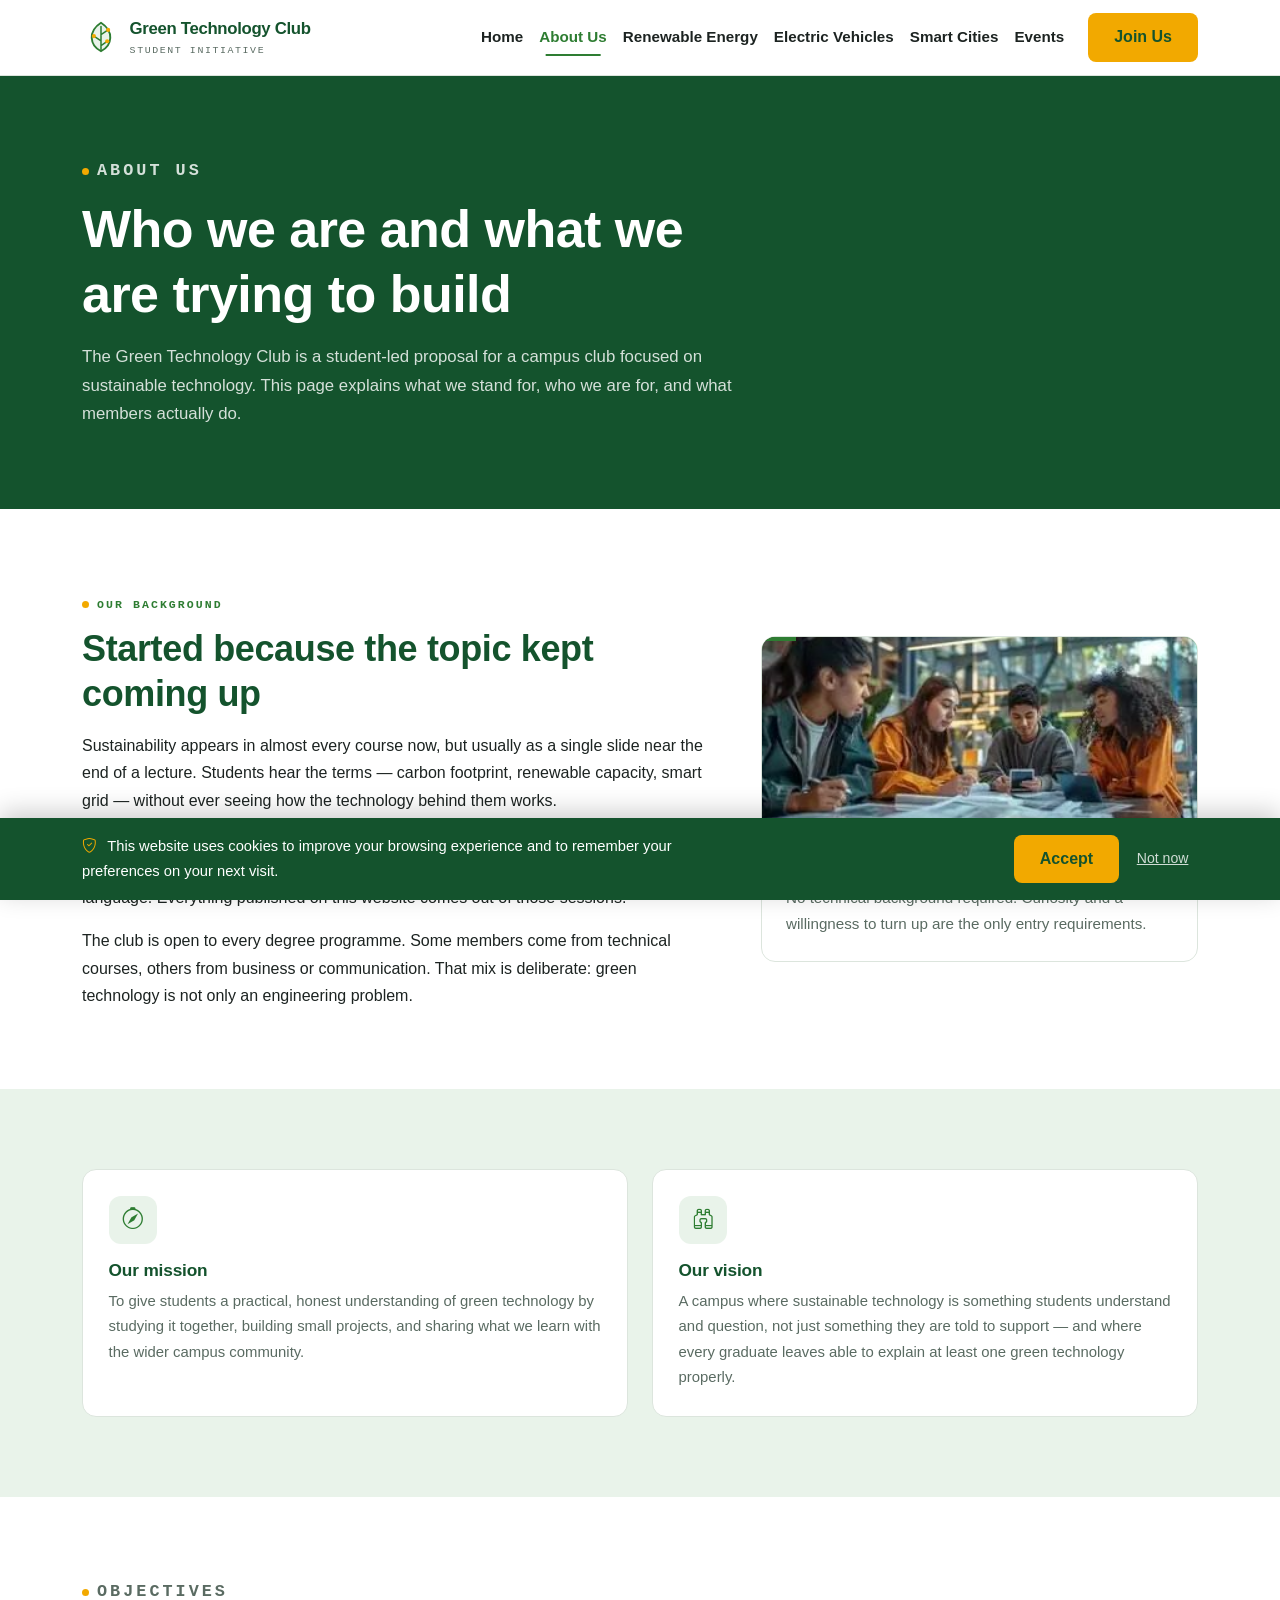
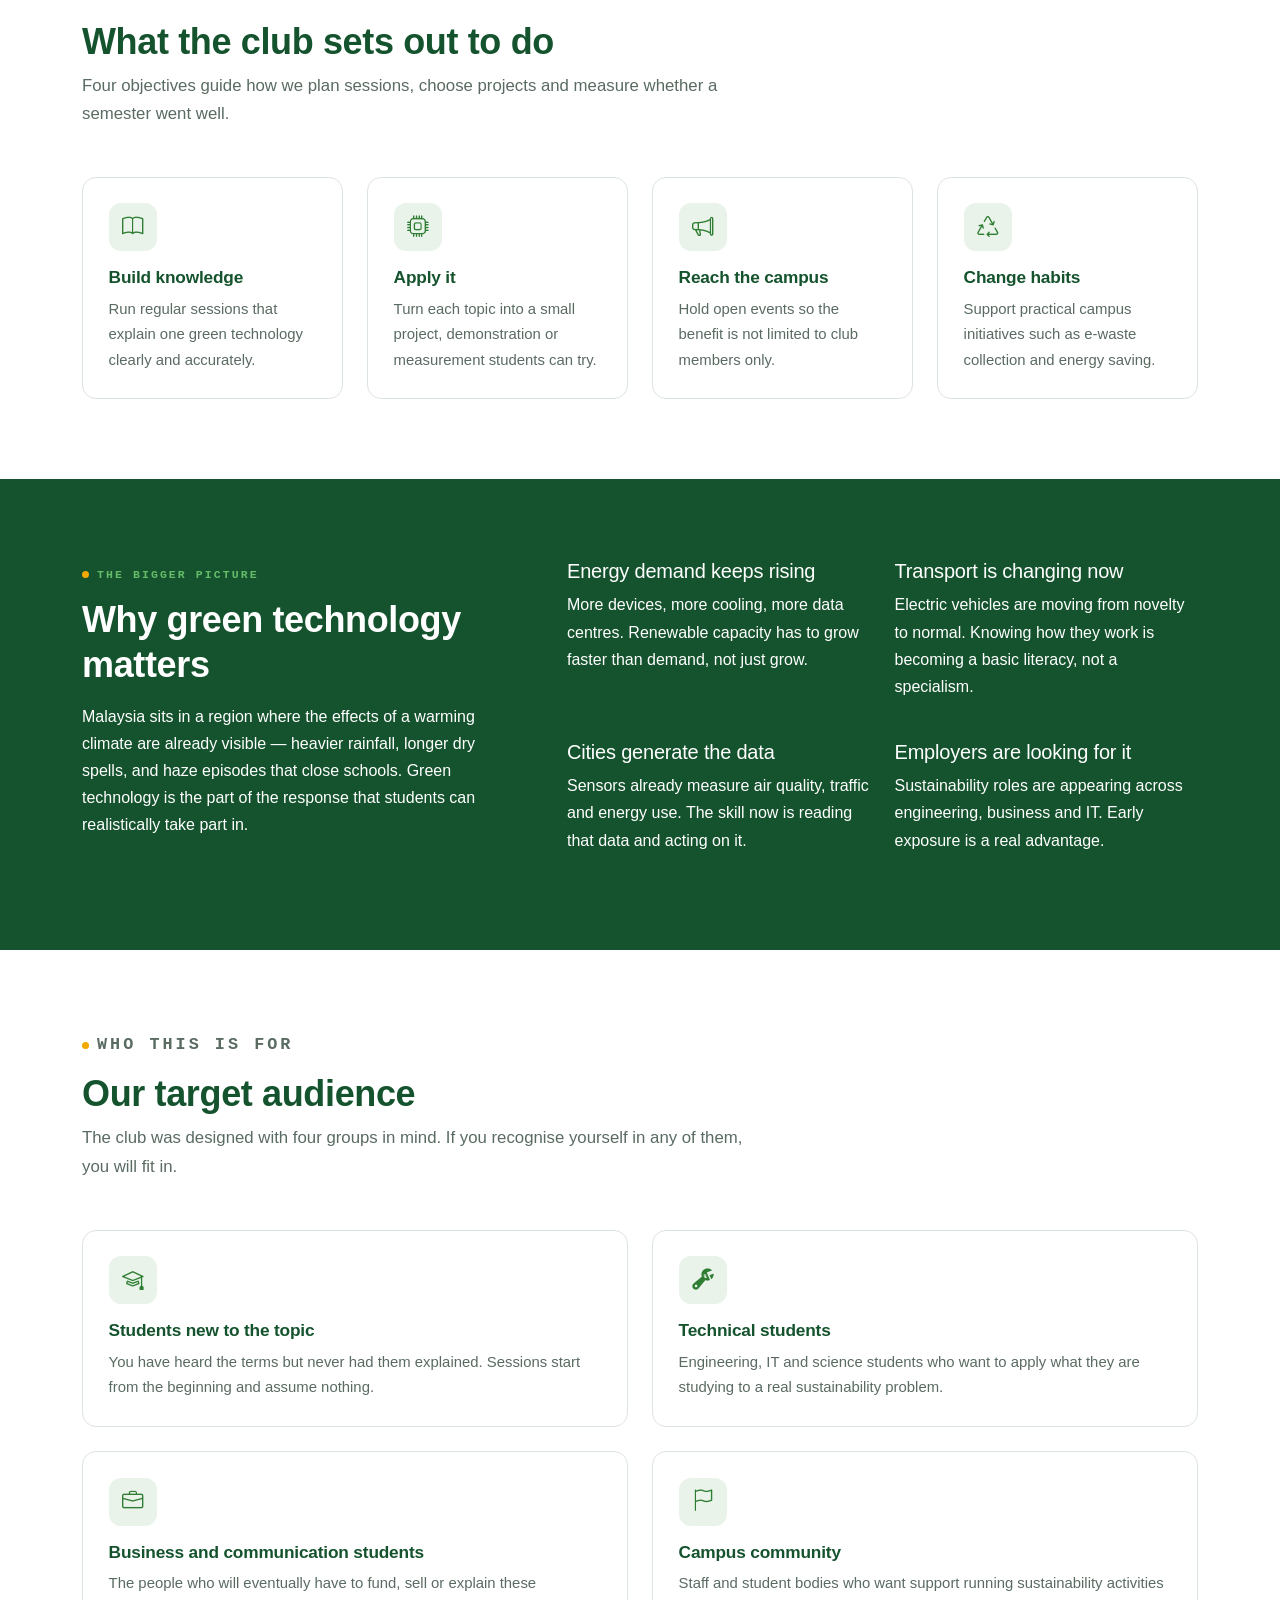
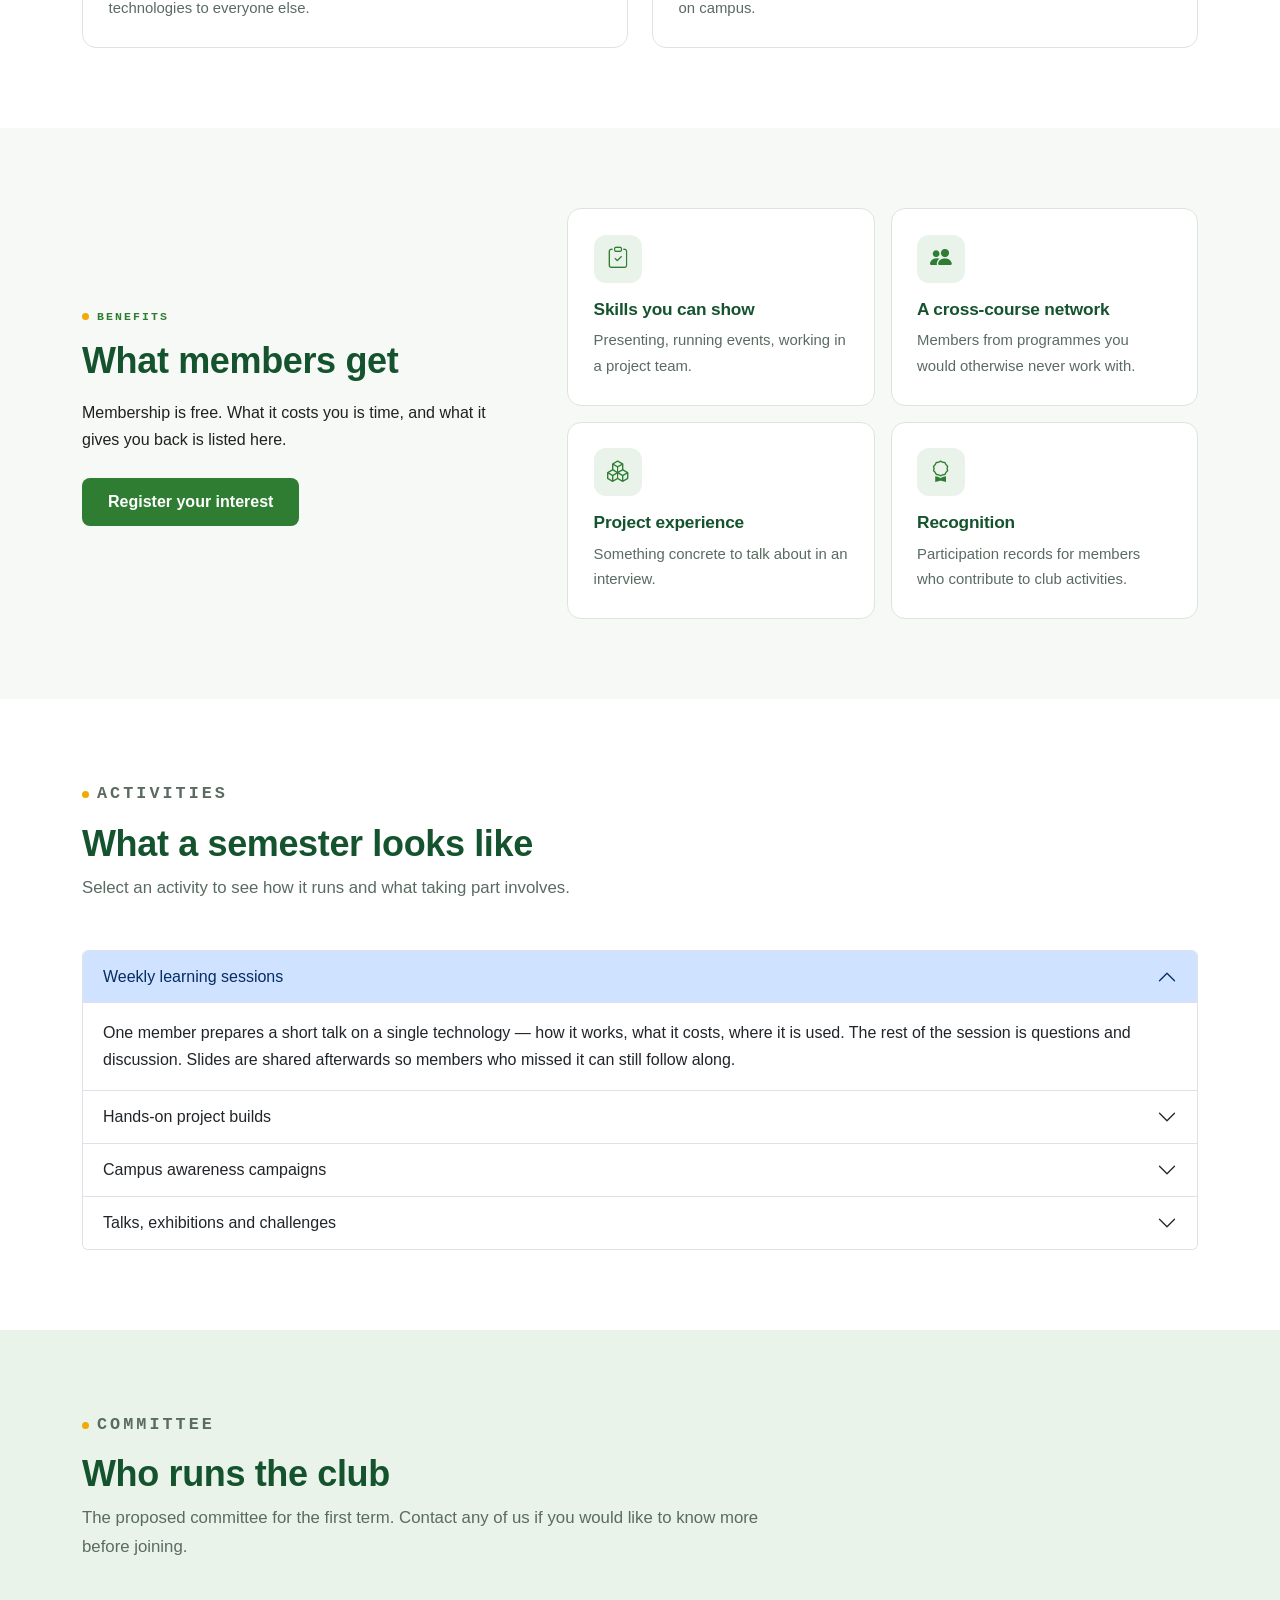
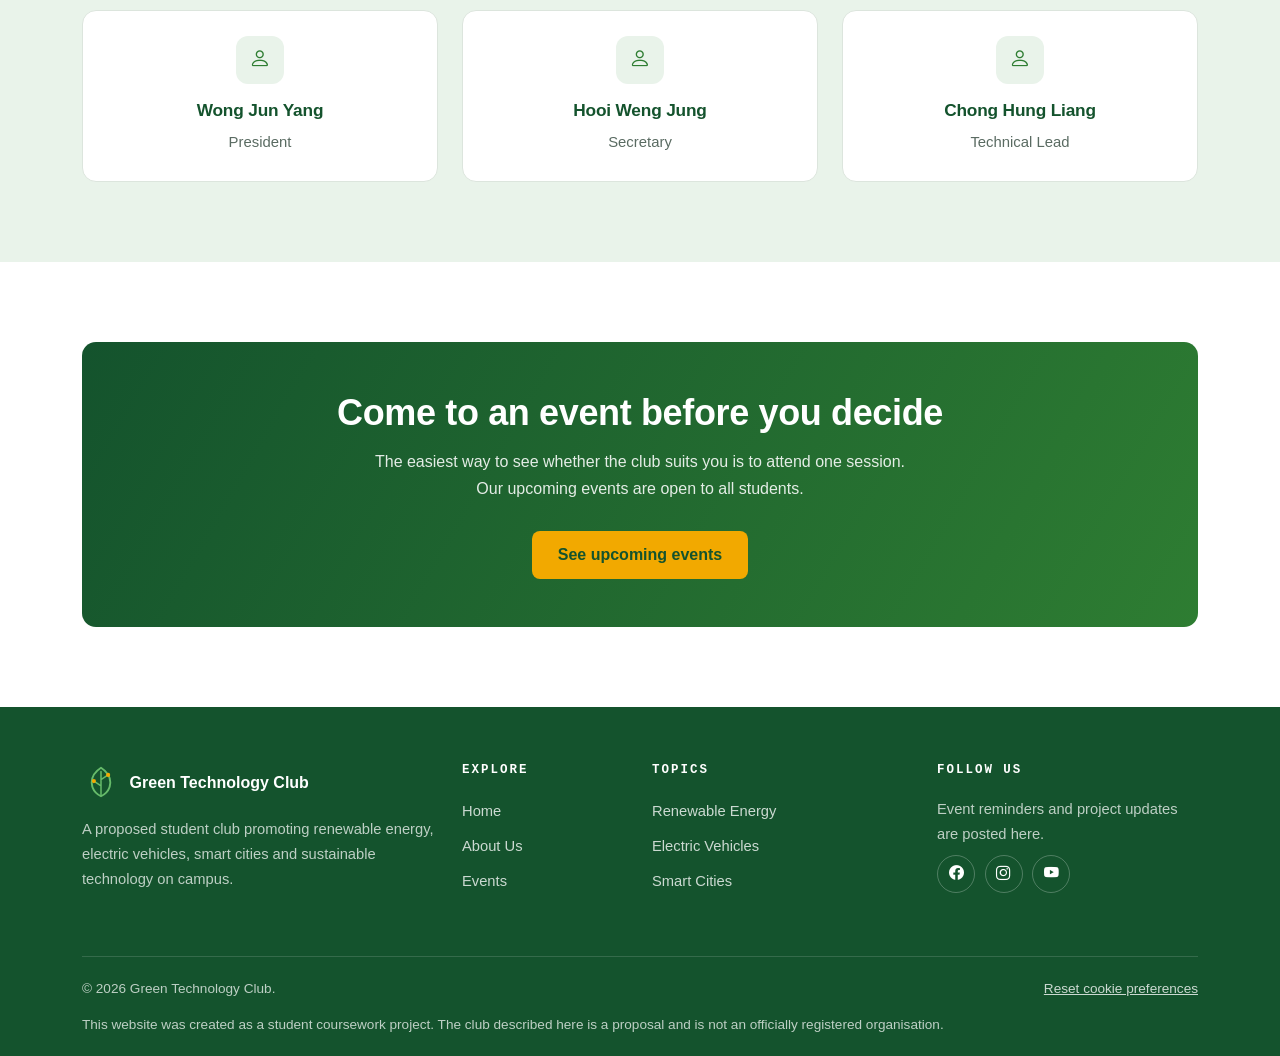
==== commit ae9de634: "Fix mobile buttons, table scrolling, add images" ====
--- a/about.html
+++ b/about.html
@@ -3,6 +3,9 @@
 <head>
   <meta charset="UTF-8">
   <meta name="viewport" content="width=device-width, initial-scale=1.0">
+  <!-- This site is designed for a light background only. Without this line a
+       phone browser with forced dark mode will invert all of our colours. -->
+  <meta name="color-scheme" content="light">
   <meta name="description" content="The mission, vision, objectives and activities of the Green Technology Club, a proposed student club for sustainable technology.">
   <title>About Us | Green Technology Club</title>
 
@@ -69,7 +72,8 @@
   <div class="container">
     <div class="gtc-welcome__inner">
       <p class="gtc-welcome__text" id="gtcWelcomeText"></p>
-      <button type="button" class="gtc-welcome__btn" id="gtcForgetBtn">Not you?</button>
+      <button type="button" class="gtc-welcome__btn" id="gtcNameBtn" hidden>Add your name</button>
+      <button type="button" class="gtc-welcome__btn" id="gtcForgetBtn" hidden>Not you?</button>
     </div>
   </div>
 </div>
@@ -127,7 +131,7 @@
         <div class="col-lg-5">
           <div class="gtc-card">
             <div class="gtc-card__media"
-                 style="background-image: linear-gradient(150deg, rgba(20,83,45,.5), rgba(102,187,106,.3)), url('images/about-team.jpg');"
+                 style="background-image: url('images/about-team.jpg');"
                  role="img" aria-label="Students working together on a sustainability project"></div>
             <div class="gtc-card__body">
               <h3>Open to everyone</h3>
@@ -532,7 +536,7 @@
         <div class="col-md-4">
           <div class="gtc-mini-card text-center">
             <span class="gtc-mini-card__icon mx-auto"><i class="bi bi-person"></i></span>
-            <h3>[Member 1 Name]</h3>
+            <h3>Wong Jun Yang</h3>
             <p>President</p>
           </div>
         </div>
@@ -540,7 +544,7 @@
         <div class="col-md-4">
           <div class="gtc-mini-card text-center">
             <span class="gtc-mini-card__icon mx-auto"><i class="bi bi-person"></i></span>
-            <h3>[Member 2 Name]</h3>
+            <h3>Hooi Weng Jung</h3>
             <p>Secretary</p>
           </div>
         </div>
@@ -548,7 +552,7 @@
         <div class="col-md-4">
           <div class="gtc-mini-card text-center">
             <span class="gtc-mini-card__icon mx-auto"><i class="bi bi-person"></i></span>
-            <h3>[Member 3 Name]</h3>
+            <h3>Chong Hung Liang</h3>
             <p>Technical Lead</p>
           </div>
         </div>
@@ -620,11 +624,11 @@
 
       <div class="col-lg-3">
         <h4>Follow us</h4>
-        <p class="mb-0">Club social media accounts are being set up.</p>
+        <p class="mb-0">Event reminders and project updates are posted here.</p>
         <div class="gtc-footer__social">
-          <a href="events.html#follow" aria-label="Facebook"><i class="bi bi-facebook"></i></a>
-          <a href="events.html#follow" aria-label="Instagram"><i class="bi bi-instagram"></i></a>
-          <a href="events.html#follow" aria-label="YouTube"><i class="bi bi-youtube"></i></a>
+          <a href="https://www.facebook.com/share/1BGQavSA6r/" target="_blank" rel="noopener" aria-label="Green Technology Club on Facebook"><i class="bi bi-facebook"></i></a>
+          <a href="https://www.instagram.com/green_tech_club" target="_blank" rel="noopener" aria-label="Green Technology Club on Instagram"><i class="bi bi-instagram"></i></a>
+          <a href="https://www.youtube.com/@green_tech_club" target="_blank" rel="noopener" aria-label="Green Technology Club on YouTube"><i class="bi bi-youtube"></i></a>
         </div>
       </div>
 
--- a/css/style.css
+++ b/css/style.css
@@ -31,6 +31,11 @@
    exactly the same values. Change a value here and the whole site updates.
    ========================================================================== */
 :root {
+  /* Tells the browser this site is designed for a light background only.
+     Without this, a phone browser with "force dark mode" turned on will
+     invert our colours and the white navbar turns black. */
+  color-scheme: light;
+
   /* Brand colours */
   --gtc-forest: #14532D;   /* deepest green - dark surfaces and headings */
   --gtc-green: #2E7D32;    /* primary brand green */
@@ -243,7 +248,7 @@
   display: flex;
   flex-wrap: wrap;
   align-items: center;
-  gap: 0.75rem;
+  gap: 0.5rem 0.85rem;
 }
 
 .gtc-welcome__text {
@@ -261,6 +266,10 @@
   color: var(--gtc-green);
   text-decoration: underline;
   cursor: pointer;
+}
+
+.gtc-welcome__btn:hover {
+  color: var(--gtc-forest);
 }
 
 
@@ -318,14 +327,22 @@
   transform: translateY(-2px);
 }
 
-/* On a dark background the outline button turns white. */
-.gtc-on-dark .btn-gtc-outline {
-  color: var(--gtc-white);
-  border-color: rgba(255, 255, 255, 0.7);
+/* On a dark background the outline button turns white so it stays readable.
+   This applies to the hero, to any dark section, and to the CTA band. */
+.gtc-on-dark .btn-gtc-outline,
+.gtc-hero .btn-gtc-outline,
+.gtc-section--dark .btn-gtc-outline {
+  color: var(--gtc-white);
+  border-color: rgba(255, 255, 255, 0.75);
+  background-color: rgba(255, 255, 255, 0.06);
 }
 
 .gtc-on-dark .btn-gtc-outline:hover,
-.gtc-on-dark .btn-gtc-outline:focus {
+.gtc-on-dark .btn-gtc-outline:focus,
+.gtc-hero .btn-gtc-outline:hover,
+.gtc-hero .btn-gtc-outline:focus,
+.gtc-section--dark .btn-gtc-outline:hover,
+.gtc-section--dark .btn-gtc-outline:focus {
   background-color: var(--gtc-white);
   color: var(--gtc-forest);
   border-color: var(--gtc-white);
@@ -416,10 +433,14 @@
   min-height: 78vh;
   padding: 5rem 0 3rem;
   background-color: var(--gtc-forest);
+  /* A dark, almost neutral wash sits over the photograph so the white
+     headline stays readable. It is deliberately not a strong green: a
+     heavy green overlay tints the photograph and it stops looking like a
+     photograph at all. */
   background-image:
-    linear-gradient(115deg, rgba(20, 83, 45, 0.94) 0%,
-                            rgba(20, 83, 45, 0.72) 55%,
-                            rgba(20, 83, 45, 0.45) 100%),
+    linear-gradient(105deg, rgba(8, 26, 16, 0.86) 0%,
+                            rgba(8, 26, 16, 0.62) 48%,
+                            rgba(8, 26, 16, 0.22) 100%),
     url("../images/hero-green-campus.jpg");
   background-size: cover;
   background-position: center;
@@ -527,14 +548,18 @@
   width: 100%;
 }
 
-/* The media block uses a background image with a green gradient fallback,
-   so the layout still looks finished before the photos are added. */
+/* The media block shows a photograph. The green gradient below is only a
+   fallback for before the photographs are added: as soon as an image is
+   set on the element, that image replaces the gradient completely. No
+   colour is layered on top of the photograph, because a tint makes every
+   picture on the site look the same shade of green. */
 .gtc-card__media {
   height: 190px;
   background-color: var(--gtc-leaf);
   background-image: linear-gradient(140deg, var(--gtc-green), var(--gtc-leaf));
   background-size: cover;
   background-position: center;
+  background-repeat: no-repeat;
 }
 
 .gtc-card__body {
@@ -629,6 +654,7 @@
   background-image: linear-gradient(150deg, var(--gtc-forest), var(--gtc-leaf));
   background-size: cover;
   background-position: center;
+  background-repeat: no-repeat;
 }
 
 .gtc-event__body {
@@ -938,13 +964,31 @@
 
 /* Phone */
 @media (max-width: 575.98px) {
+  .gtc-hero {
+    padding: 2.75rem 0 2.25rem;
+  }
+
+  .gtc-hero__lead {
+    font-size: 1rem;
+    margin-bottom: 1.75rem;
+  }
+
   .gtc-hero__strip {
     gap: 0.9rem;
-    margin-top: 2.5rem;
+    margin-top: 2.25rem;
     flex-direction: column;
   }
 
+  /* Every button in the hero stacks to the full width so the two are the
+     same size. The accent button has to be listed as well, or one button
+     ends up full width and the other does not. */
+  .gtc-hero__actions {
+    flex-direction: column;
+    align-items: stretch;
+  }
+
   .gtc-hero__actions .btn-gtc-primary,
+  .gtc-hero__actions .btn-gtc-accent,
   .gtc-hero__actions .btn-gtc-outline {
     width: 100%;
     text-align: center;
@@ -1218,14 +1262,48 @@
 }
 
 /* Comparison table --------------------------------------------------------- */
+
+/* overflow-x must be "auto", not "hidden". An earlier version used
+   "hidden" to get rounded corners, which cancelled out the horizontal
+   scrolling and made wide tables unreadable on a phone. */
 .gtc-table {
   border: 1px solid var(--gtc-line);
   border-radius: var(--gtc-radius);
-  overflow: hidden;
-}
-
+  overflow-x: auto;
+  overflow-y: hidden;
+  -webkit-overflow-scrolling: touch;
+}
+
+/* A minimum width is required as well. Without it the browser squeezes the
+   columns until they fit, so the table never overflows and there is
+   nothing to scroll. */
 .gtc-table table {
   margin-bottom: 0;
+  min-width: 660px;
+}
+
+.gtc-table--wide table {
+  min-width: 820px;
+}
+
+/* Hint shown only on small screens, where scrolling is actually needed. */
+.gtc-table-hint {
+  display: none;
+  align-items: center;
+  gap: 0.45rem;
+  font-size: 0.83rem;
+  color: var(--gtc-muted);
+  margin-bottom: 0.65rem;
+}
+
+.gtc-table-hint i {
+  color: var(--gtc-green);
+}
+
+@media (max-width: 767.98px) {
+  .gtc-table-hint {
+    display: flex;
+  }
 }
 
 .gtc-table thead th {
@@ -1282,3 +1360,374 @@
 
 
 /* --- MEMBER 3 STYLES START HERE --- */
+
+/* Smart city topic grid ----------------------------------------------------
+   This block uses native CSS Grid rather than the Bootstrap grid. Bootstrap 5
+   builds its rows and columns with Flexbox, so without this section the site
+   would never actually demonstrate CSS Grid.
+
+   grid-template-columns: repeat(3, 1fr) creates three equal columns, and the
+   first card is told to span two of them, which is something Flexbox cannot
+   do cleanly.
+   -------------------------------------------------------------------------- */
+.gtc-city-grid {
+  display: grid;
+  grid-template-columns: repeat(3, 1fr);
+  gap: 1.5rem;
+}
+
+.gtc-city-grid__item--wide {
+  grid-column: span 2;
+}
+
+.gtc-city-card {
+  height: 100%;
+  background-color: var(--gtc-white);
+  border: 1px solid var(--gtc-line);
+  border-radius: var(--gtc-radius);
+  padding: 1.75rem;
+  display: flex;
+  flex-direction: column;
+  transition: transform 0.25s ease, box-shadow 0.25s ease,
+              border-color 0.25s ease;
+}
+
+.gtc-city-card:hover {
+  transform: translateY(-5px);
+  border-color: var(--gtc-leaf);
+  box-shadow: var(--gtc-shadow-lg);
+}
+
+.gtc-city-card__icon {
+  display: inline-flex;
+  align-items: center;
+  justify-content: center;
+  width: 50px;
+  height: 50px;
+  border-radius: 12px;
+  background-color: var(--gtc-pale);
+  color: var(--gtc-green);
+  font-size: 1.4rem;
+  margin-bottom: 1.1rem;
+}
+
+.gtc-city-card h3 {
+  font-size: 1.12rem;
+  margin-bottom: 0.55rem;
+}
+
+.gtc-city-card p {
+  color: var(--gtc-muted);
+  font-size: 0.95rem;
+  flex-grow: 1;
+}
+
+.gtc-city-card .btn {
+  align-self: flex-start;
+  margin-top: 0.75rem;
+}
+
+/* Two columns on tablets, one column on phones. */
+@media (max-width: 991.98px) {
+  .gtc-city-grid {
+    grid-template-columns: repeat(2, 1fr);
+  }
+
+  .gtc-city-grid__item--wide {
+    grid-column: span 2;
+  }
+}
+
+@media (max-width: 575.98px) {
+  .gtc-city-grid {
+    grid-template-columns: 1fr;
+    gap: 1rem;
+  }
+
+  .gtc-city-grid__item--wide {
+    grid-column: span 1;
+  }
+}
+
+
+/* Live air quality panel (REST API) ---------------------------------------- */
+.gtc-aqi {
+  background-color: var(--gtc-white);
+  border: 1px solid var(--gtc-line);
+  border-radius: var(--gtc-radius);
+  padding: 2rem;
+  box-shadow: var(--gtc-shadow);
+}
+
+.gtc-aqi__head {
+  display: flex;
+  flex-wrap: wrap;
+  align-items: center;
+  justify-content: space-between;
+  gap: 0.75rem;
+  margin-bottom: 1.25rem;
+}
+
+.gtc-aqi__head h3 {
+  font-size: 1.1rem;
+  margin: 0;
+}
+
+.gtc-aqi__status {
+  font-family: var(--gtc-font-mono);
+  font-size: 0.75rem;
+  letter-spacing: 0.1em;
+  text-transform: uppercase;
+  color: var(--gtc-muted);
+}
+
+.gtc-aqi__band {
+  display: inline-block;
+  border-radius: 999px;
+  padding: 0.35rem 0.9rem;
+  font-weight: 700;
+  font-size: 0.88rem;
+  margin-bottom: 1.1rem;
+  background-color: var(--gtc-pale);
+  color: var(--gtc-forest);
+}
+
+/* Colour states set by JavaScript once the reading arrives. */
+.gtc-aqi__band--good      { background-color: #DDF3DE; color: #1B5E20; }
+.gtc-aqi__band--moderate  { background-color: #FDF0CE; color: #7A5600; }
+.gtc-aqi__band--sensitive { background-color: #FBE3D0; color: #8A3D00; }
+.gtc-aqi__band--unhealthy { background-color: #F8D7DA; color: #8A1C24; }
+.gtc-aqi__band--severe    { background-color: #E7D6F0; color: #4A1D63; }
+
+.gtc-aqi__error {
+  background-color: #FDF0EF;
+  border-left: 3px solid #C62828;
+  border-radius: 0 var(--gtc-radius-sm) var(--gtc-radius-sm) 0;
+  padding: 0.9rem 1rem;
+  font-size: 0.9rem;
+  color: #7A1F1F;
+}
+
+
+/* Event cards -------------------------------------------------------------- */
+.gtc-event-card {
+  height: 100%;
+  background-color: var(--gtc-white);
+  border: 1px solid var(--gtc-line);
+  border-radius: var(--gtc-radius);
+  padding: 1.75rem;
+  display: flex;
+  flex-direction: column;
+  transition: transform 0.25s ease, box-shadow 0.25s ease;
+}
+
+.gtc-event-card:hover {
+  transform: translateY(-5px);
+  box-shadow: var(--gtc-shadow-lg);
+}
+
+.gtc-event-card h3 {
+  font-size: 1.15rem;
+  margin: 0.6rem 0;
+}
+
+.gtc-event-card__meta {
+  list-style: none;
+  padding: 0;
+  margin: 0.75rem 0 1rem;
+}
+
+.gtc-event-card__meta li {
+  display: flex;
+  gap: 0.55rem;
+  align-items: flex-start;
+  font-size: 0.9rem;
+  color: var(--gtc-muted);
+  padding: 0.2rem 0;
+}
+
+.gtc-event-card__meta i {
+  color: var(--gtc-green);
+  margin-top: 0.2rem;
+}
+
+.gtc-event-card p {
+  color: var(--gtc-muted);
+  font-size: 0.94rem;
+  flex-grow: 1;
+}
+
+.gtc-event-card__actions {
+  display: flex;
+  flex-wrap: wrap;
+  gap: 0.5rem;
+  margin-top: 1rem;
+}
+
+
+/* Session storage panel ---------------------------------------------------- */
+.gtc-session {
+  background-color: var(--gtc-pale);
+  border-radius: var(--gtc-radius);
+  padding: 1.25rem 1.4rem;
+  margin-bottom: 1.5rem;
+}
+
+.gtc-session h3 {
+  font-size: 0.78rem;
+  font-family: var(--gtc-font-mono);
+  letter-spacing: 0.14em;
+  text-transform: uppercase;
+  color: var(--gtc-green);
+  margin-bottom: 0.75rem;
+}
+
+.gtc-session__row {
+  display: flex;
+  flex-wrap: wrap;
+  gap: 0.4rem 0.75rem;
+  font-size: 0.9rem;
+  color: var(--gtc-forest);
+  padding: 0.15rem 0;
+}
+
+.gtc-session__row span {
+  color: var(--gtc-muted);
+  min-width: 130px;
+}
+
+.gtc-session__row strong {
+  font-weight: 700;
+}
+
+
+/* Share links -------------------------------------------------------------- */
+.gtc-share-list {
+  display: flex;
+  flex-wrap: wrap;
+  gap: 0.6rem;
+  margin-bottom: 1.25rem;
+}
+
+.gtc-share-list a {
+  display: inline-flex;
+  align-items: center;
+  gap: 0.45rem;
+  border: 1px solid var(--gtc-line);
+  border-radius: var(--gtc-radius-sm);
+  padding: 0.5rem 0.9rem;
+  font-size: 0.9rem;
+  font-weight: 600;
+  color: var(--gtc-forest);
+  transition: background-color 0.2s ease, border-color 0.2s ease;
+}
+
+.gtc-share-list a:hover {
+  background-color: var(--gtc-pale);
+  border-color: var(--gtc-leaf);
+  text-decoration: none;
+}
+
+.gtc-share-list i {
+  color: var(--gtc-green);
+}
+
+/* Shows the encoded link so the encoding is visible during the demo. */
+.gtc-encoded {
+  display: block;
+  font-family: var(--gtc-font-mono);
+  font-size: 0.76rem;
+  line-height: 1.6;
+  color: var(--gtc-muted);
+  background-color: var(--gtc-off-white);
+  border: 1px solid var(--gtc-line);
+  border-radius: var(--gtc-radius-sm);
+  padding: 0.75rem 0.9rem;
+  word-break: break-all;
+}
+
+
+/* Responsive video and social embeds --------------------------------------- */
+.gtc-embed {
+  position: relative;
+  padding-bottom: 56.25%;   /* 16:9 ratio */
+  height: 0;
+  overflow: hidden;
+  border-radius: var(--gtc-radius);
+  background-color: var(--gtc-pale);
+}
+
+.gtc-embed iframe {
+  position: absolute;
+  top: 0;
+  left: 0;
+  width: 100%;
+  height: 100%;
+  border: 0;
+}
+
+.gtc-embed-note {
+  min-height: 260px;
+  display: flex;
+  flex-direction: column;
+  align-items: center;
+  justify-content: center;
+  text-align: center;
+  gap: 0.5rem;
+  background-color: var(--gtc-off-white);
+  border: 1px dashed var(--gtc-line);
+  border-radius: var(--gtc-radius);
+  padding: 1.5rem;
+  color: var(--gtc-muted);
+  font-size: 0.9rem;
+}
+
+.gtc-embed-note i {
+  font-size: 1.6rem;
+  color: var(--gtc-leaf);
+}
+
+/* Facebook plugin sits inside this box so the layout holds together even
+   before the club page exists. */
+.gtc-fb-box {
+  border: 1px solid var(--gtc-line);
+  border-radius: var(--gtc-radius);
+  padding: 1rem;
+  background-color: var(--gtc-white);
+  overflow: hidden;
+}
+
+
+/* Follow links ------------------------------------------------------------- */
+.gtc-follow {
+  display: flex;
+  flex-wrap: wrap;
+  gap: 0.75rem;
+}
+
+.gtc-follow a {
+  display: inline-flex;
+  align-items: center;
+  gap: 0.5rem;
+  border: 1px solid var(--gtc-line);
+  border-radius: var(--gtc-radius-sm);
+  padding: 0.6rem 1rem;
+  font-weight: 600;
+  font-size: 0.92rem;
+  color: var(--gtc-forest);
+  transition: background-color 0.2s ease, border-color 0.2s ease;
+}
+
+.gtc-follow a:hover {
+  background-color: var(--gtc-pale);
+  border-color: var(--gtc-leaf);
+  text-decoration: none;
+}
+
+@media (max-width: 575.98px) {
+  .gtc-aqi,
+  .gtc-city-card,
+  .gtc-event-card {
+    padding: 1.35rem;
+  }
+}
